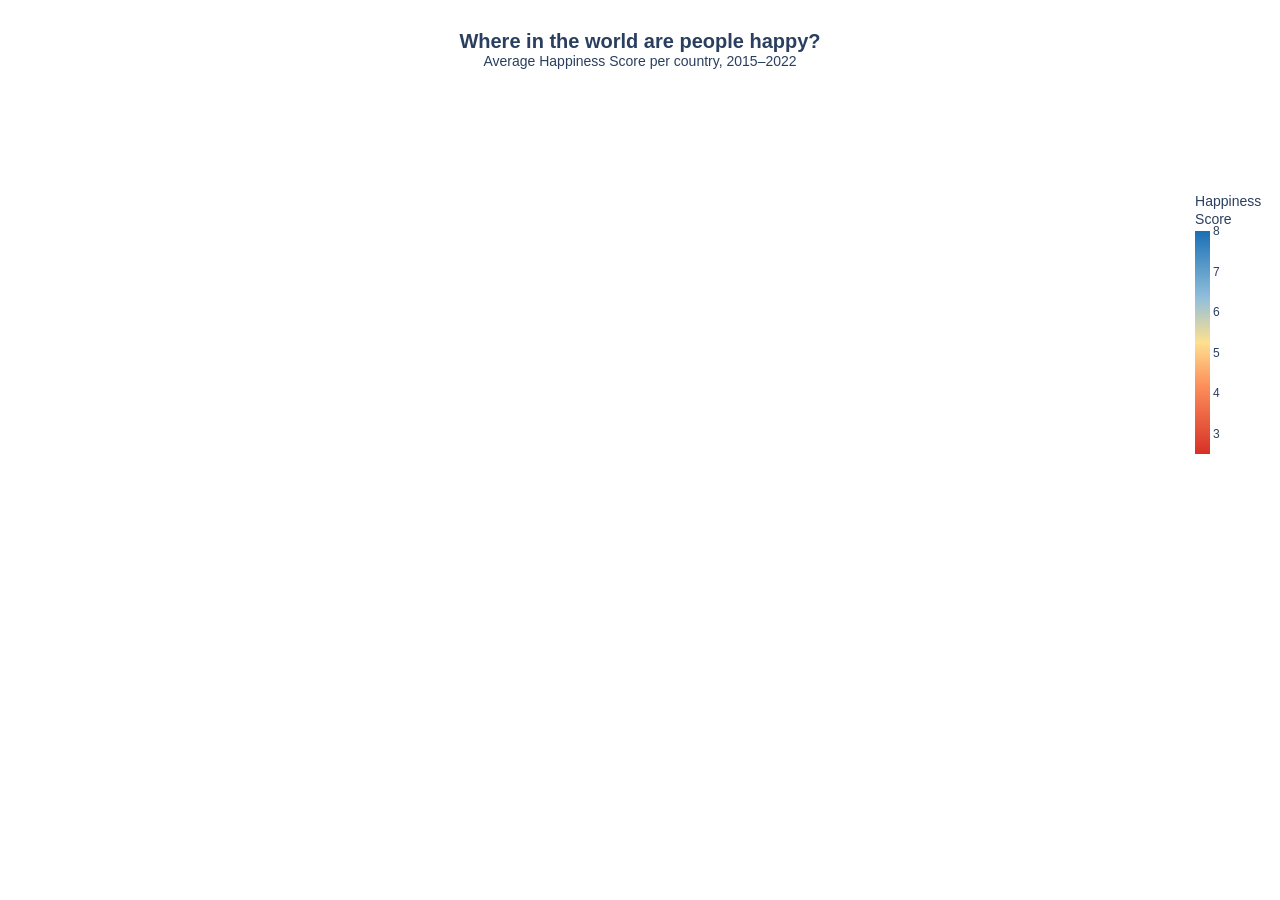
==== plot1_choropleth.html @ 1cb00489 "med visualiseringer" ====
<html>
<head><meta charset="utf-8" /></head>
<body>
    <div>                        <script type="text/javascript">window.PlotlyConfig = {MathJaxConfig: 'local'};</script>
        <script charset="utf-8" src="https://cdn.plot.ly/plotly-2.35.2.min.js"></script>                <div id="08e5d1e8-a373-4dc6-8d09-0963741bd875" class="plotly-graph-div" style="height:550px; width:100%;"></div>            <script type="text/javascript">                                    window.PLOTLYENV=window.PLOTLYENV || {};                                    if (document.getElementById("08e5d1e8-a373-4dc6-8d09-0963741bd875")) {                    Plotly.newPlot(                        "08e5d1e8-a373-4dc6-8d09-0963741bd875",                        [{"coloraxis":"coloraxis","customdata":[["AFG",3.13,2.21,0.37,"South Asia"],["ALB",4.85,3.13,0.72,"Central and Eastern Europe"],["DZA",5.42,3.16,0.99,"Middle East and North Africa"],["AGO",3.87,0.8,0.94,"Sub-Saharan Africa"],["ARG",6.27,3.36,1.19,"Latin America and Caribbean"],["ARM",4.67,3.03,0.85,"Central and Eastern Europe"],["AUS",7.24,3.8,1.27,"Australia and New Zealand"],["AUT",7.18,3.82,1.23,"Western Europe"],["AZE",5.21,3.26,0.99,"Central and Eastern Europe"],["BHR",6.26,3.77,1.12,"Middle East and North Africa"],["BGD",4.74,2.55,0.65,"South Asia"],["BLR",5.61,3.33,1.21,"Central and Eastern Europe"],["BEL",6.89,3.79,1.21,"Western Europe"],["BEN",4.3,2.32,0.34,"Sub-Saharan Africa"],["BOL",5.77,2.87,1.0,"Latin America and Caribbean"],["BIH",5.38,3.14,0.96,"Central and Eastern Europe"],["BWA",3.7,3.28,0.99,"Sub-Saharan Africa"],["BRA",6.54,3.22,1.18,"Latin America and Caribbean"],["BGR",4.85,3.37,1.19,"Central and Eastern Europe"],["BFA",4.33,2.19,0.83,"Sub-Saharan Africa"],["BDI",3.28,1.92,0.48,"Sub-Saharan Africa"],["KHM",4.42,2.55,0.83,"Southeast Asia"],["CMR",4.84,2.48,0.79,"Sub-Saharan Africa"],["CAN",7.26,3.79,1.25,"North America"],["CAF",3.2,1.35,0.06,"Sub-Saharan Africa"],["TCD",4.13,2.18,0.72,"Sub-Saharan Africa"],["CHL",6.44,3.45,1.11,"Latin America and Caribbean"],["CHN",5.27,3.24,0.97,"East Asia"],["COL",6.21,3.18,1.15,"Latin America and Caribbean"],["COM",4.18,2.93,0.65,"Sub-Saharan Africa"],["COD",4.34,1.17,1.0,"Sub-Saharan Africa"],["COG",4.69,2.65,0.66,"Sub-Saharan Africa"],["CRI",7.05,3.29,1.18,"Latin America and Caribbean"],["CIV",4.64,2.58,0.71,"Sub-Saharan Africa"],["HRV",5.6,3.47,0.97,"Central and Eastern Europe"],["CZE",6.76,3.64,1.22,"Central and Eastern Europe"],["DNK",7.58,3.83,1.3,"Western Europe"],["DOM",5.37,3.25,1.14,"Latin America and Caribbean"],["ECU",5.9,3.07,1.04,"Latin America and Caribbean"],["EGY",4.32,3.09,0.82,"Middle East and North Africa"],["SLV",6.14,2.92,0.98,"Latin America and Caribbean"],["EST",5.84,3.6,1.24,"Central and Eastern Europe"],["SWZ",4.42,4.2,0.91,"Sub-Saharan Africa"],["ETH",4.35,2.18,0.77,"Sub-Saharan Africa"],["FIN",7.65,3.76,1.29,"Western Europe"],["FRA",6.58,3.73,1.21,"Western Europe"],["GAB",4.58,3.28,0.93,"Sub-Saharan Africa"],["GMB",4.87,4.03,0.74,"Sub-Saharan Africa"],["GEO",4.53,3.07,0.54,"Central and Eastern Europe"],["DEU",6.99,3.81,1.21,"Western Europe"],["GHA",4.72,2.64,0.73,"Sub-Saharan Africa"],["GRC",5.37,3.52,0.99,"Western Europe"],["GTM",6.35,2.91,1.02,"Latin America and Caribbean"],["GIN",4.26,2.23,0.63,"Sub-Saharan Africa"],["HTI",3.81,2.36,0.6,"Latin America and Caribbean"],["HND",5.51,2.68,0.98,"Latin America and Caribbean"],["HKG",5.46,3.9,1.05,"East Asia"],["HUN",5.59,3.55,1.17,"Central and Eastern Europe"],["ISL",7.52,3.81,1.34,"Western Europe"],["IND",4.08,2.8,0.56,"South Asia"],["IDN",5.27,3.09,1.02,"Southeast Asia"],["IRN",4.72,3.28,0.68,"Middle East and North Africa"],["IRQ",4.65,3.18,0.81,"Middle East and North Africa"],["IRL",7.01,3.99,1.28,"Western Europe"],["ISR",7.17,3.67,1.21,"Middle East and North Africa"],["ITA",6.18,3.69,1.19,"Western Europe"],["JAM",5.79,2.97,1.16,"Latin America and Caribbean"],["JPN",5.93,3.71,1.19,"East Asia"],["JOR",4.88,3.01,0.99,"Middle East and North Africa"],["KAZ",5.95,3.49,1.2,"Central and Eastern Europe"],["KEN",4.5,2.48,0.86,"Sub-Saharan Africa"],["XKX",5.9,3.03,0.96,"Central and Eastern Europe"],["KWT",6.13,3.95,1.07,"Middle East and North Africa"],["KGZ",5.37,2.56,1.16,"Central and Eastern Europe"],["LAO",4.89,3.11,0.78,"Southeast Asia"],["LVA",5.82,3.52,1.18,"Central and Eastern Europe"],["LBN",4.76,3.19,0.89,"Middle East and North Africa"],["LSO",3.86,2.65,1.0,"Sub-Saharan Africa"],["LBR",4.19,1.93,0.76,"Sub-Saharan Africa"],["LTU",6.07,3.6,1.24,"Central and Eastern Europe"],["LUX",7.08,4.19,1.21,"Western Europe"],["MDG",3.93,2.08,0.73,"Sub-Saharan Africa"],["MWI",3.79,1.92,0.44,"Sub-Saharan Africa"],["MYS",5.75,3.53,1.03,"Southeast Asia"],["MLI",4.38,2.25,0.93,"Sub-Saharan Africa"],["MLT",6.56,3.68,1.25,"Western Europe"],["MRT",4.32,2.59,0.98,"Sub-Saharan Africa"],["MUS",5.84,3.39,1.08,"Sub-Saharan Africa"],["MEX",6.57,3.33,1.0,"Latin America and Caribbean"],["MDA",5.75,2.88,1.05,"Central and Eastern Europe"],["MNG",5.26,3.11,1.25,"East Asia"],["MNE",5.39,3.31,1.03,"Central and Eastern Europe"],["MAR",5.12,2.89,0.6,"Middle East and North Africa"],["MOZ",4.7,2.22,0.84,"Sub-Saharan Africa"],["MMR",4.38,2.58,0.91,"Southeast Asia"],["NAM",4.55,3.33,0.99,"Sub-Saharan Africa"],["NPL",4.98,2.4,0.94,"South Asia"],["NLD",7.42,3.84,1.23,"Western Europe"],["NZL",7.29,3.7,1.29,"Australia and New Zealand"],["NIC",6.05,2.7,1.09,"Latin America and Caribbean"],["NER",4.44,1.89,0.73,"Sub-Saharan Africa"],["NGA",4.96,2.72,0.91,"Sub-Saharan Africa"],["MKD",5.15,3.21,1.0,"Central and Eastern Europe"],["NOR",7.49,3.97,1.29,"Western Europe"],["OMN",6.85,1.36,1.08,"Middle East and North Africa"],["PAK",5.23,2.67,0.6,"South Asia"],["PAN",6.44,3.48,1.17,"Latin America and Caribbean"],["PRY",5.66,3.07,1.23,"Latin America and Caribbean"],["PER",5.73,3.14,1.01,"Latin America and Caribbean"],["PHL",5.59,2.91,1.05,"Southeast Asia"],["POL",6.05,3.56,1.2,"Central and Eastern Europe"],["PRT",5.55,3.58,1.14,"Western Europe"],["PRI",7.04,1.36,1.08,"Latin America and Caribbean"],["QAT",6.42,1.74,1.17,"Middle East and North Africa"],["ROU",5.9,3.48,0.98,"Central and Eastern Europe"],["RUS",5.68,3.5,1.2,"Central and Eastern Europe"],["RWA",3.4,2.21,0.65,"Sub-Saharan Africa"],["SAU",6.41,3.83,1.1,"Middle East and North Africa"],["SEN",4.64,2.42,0.89,"Sub-Saharan Africa"],["SRB",5.59,3.25,1.08,"Central and Eastern Europe"],["SLE",4.27,2.12,0.74,"Sub-Saharan Africa"],["SGP",6.49,4.12,1.14,"Southeast Asia"],["SVK",6.19,3.59,1.25,"Central and Eastern Europe"],["SVN",6.11,3.63,1.24,"Central and Eastern Europe"],["SOM",5.06,0.08,0.7,"Sub-Saharan Africa"],["ZAF",4.79,3.14,1.14,"Sub-Saharan Africa"],["SSD",3.27,1.77,0.5,"Sub-Saharan Africa"],["ESP",6.39,3.67,1.26,"Western Europe"],["LKA",4.37,3.12,1.04,"South Asia"],["SWE",7.34,3.82,1.24,"Western Europe"],["CHE",7.52,3.94,1.27,"Western Europe"],["SYR",3.29,0.7,0.36,"Middle East and North Africa"],["TZA",3.52,2.36,0.84,"Sub-Saharan Africa"],["THA",6.16,3.29,1.18,"Southeast Asia"],["TGO",3.77,2.1,0.38,"Sub-Saharan Africa"],["TTO",6.18,2.77,1.24,"Latin America and Caribbean"],["TUN",4.64,3.08,0.72,"Middle East and North Africa"],["TUR",5.24,3.48,1.05,"Middle East and North Africa"],["TKM",5.45,3.26,1.26,"Central and Eastern Europe"],["UGA",4.22,2.19,0.97,"Sub-Saharan Africa"],["UKR",4.51,3.0,1.16,"Central and Eastern Europe"],["ARE",6.71,4.05,1.0,"Middle East and North Africa"],["GBR",6.97,3.73,1.23,"Western Europe"],["USA",6.98,3.9,1.21,"North America"],["URY",6.44,3.4,1.2,"Latin America and Caribbean"],["UZB",6.09,2.8,1.26,"Central and Eastern Europe"],["VEN",5.32,2.91,1.17,"Latin America and Caribbean"],["VNM",5.25,2.83,1.04,"Southeast Asia"],["PSE",4.65,2.66,0.98,"Middle East and North Africa"],["YEM",3.69,2.31,0.88,"Middle East and North Africa"],["ZMB",4.31,2.52,0.83,"Sub-Saharan Africa"],["ZWE",3.68,2.31,0.91,"Sub-Saharan Africa"]],"geo":"geo","hovertemplate":"\u003cb\u003e%{hovertext}\u003c\u002fb\u003e\u003cbr\u003e\u003cbr\u003eHappiness Score=%{z}\u003cbr\u003eGDP per Capita=%{customdata[2]}\u003cbr\u003eSocial Support=%{customdata[3]}\u003cbr\u003eRegion=%{customdata[4]}\u003cextra\u003e\u003c\u002fextra\u003e","hovertext":["Afghanistan","Albania","Algeria","Angola","Argentina","Armenia","Australia","Austria","Azerbaijan","Bahrain","Bangladesh","Belarus","Belgium","Benin","Bolivia","Bosnia and Herzegovina","Botswana","Brazil","Bulgaria","Burkina Faso","Burundi","Cambodia","Cameroon","Canada","Central African Republic","Chad","Chile","China","Colombia","Comoros","Congo, Dem. Rep.","Congo, Rep.","Costa Rica","Cote d'Ivoire","Croatia","Czechia","Denmark","Dominican Republic","Ecuador","Egypt, Arab Rep.","El Salvador","Estonia","Eswatini","Ethiopia","Finland","France","Gabon","Gambia, The","Georgia","Germany","Ghana","Greece","Guatemala","Guinea","Haiti","Honduras","Hong Kong SAR, China","Hungary","Iceland","India","Indonesia","Iran, Islamic Rep.","Iraq","Ireland","Israel","Italy","Jamaica","Japan","Jordan","Kazakhstan","Kenya","Kosovo","Kuwait","Kyrgyz Republic","Lao PDR","Latvia","Lebanon","Lesotho","Liberia","Lithuania","Luxembourg","Madagascar","Malawi","Malaysia","Mali","Malta","Mauritania","Mauritius","Mexico","Moldova","Mongolia","Montenegro","Morocco","Mozambique","Myanmar","Namibia","Nepal","Netherlands","New Zealand","Nicaragua","Niger","Nigeria","North Macedonia","Norway","Oman","Pakistan","Panama","Paraguay","Peru","Philippines","Poland","Portugal","Puerto Rico (US)","Qatar","Romania","Russian Federation","Rwanda","Saudi Arabia","Senegal","Serbia","Sierra Leone","Singapore","Slovak Republic","Slovenia","Somalia, Fed. Rep.","South Africa","South Sudan","Spain","Sri Lanka","Sweden","Switzerland","Syrian Arab Republic","Tanzania","Thailand","Togo","Trinidad and Tobago","Tunisia","Turkiye","Turkmenistan","Uganda","Ukraine","United Arab Emirates","United Kingdom","United States","Uruguay","Uzbekistan","Venezuela, RB","Viet Nam","West Bank and Gaza","Yemen, Rep.","Zambia","Zimbabwe"],"locations":["AFG","ALB","DZA","AGO","ARG","ARM","AUS","AUT","AZE","BHR","BGD","BLR","BEL","BEN","BOL","BIH","BWA","BRA","BGR","BFA","BDI","KHM","CMR","CAN","CAF","TCD","CHL","CHN","COL","COM","COD","COG","CRI","CIV","HRV","CZE","DNK","DOM","ECU","EGY","SLV","EST","SWZ","ETH","FIN","FRA","GAB","GMB","GEO","DEU","GHA","GRC","GTM","GIN","HTI","HND","HKG","HUN","ISL","IND","IDN","IRN","IRQ","IRL","ISR","ITA","JAM","JPN","JOR","KAZ","KEN","XKX","KWT","KGZ","LAO","LVA","LBN","LSO","LBR","LTU","LUX","MDG","MWI","MYS","MLI","MLT","MRT","MUS","MEX","MDA","MNG","MNE","MAR","MOZ","MMR","NAM","NPL","NLD","NZL","NIC","NER","NGA","MKD","NOR","OMN","PAK","PAN","PRY","PER","PHL","POL","PRT","PRI","QAT","ROU","RUS","RWA","SAU","SEN","SRB","SLE","SGP","SVK","SVN","SOM","ZAF","SSD","ESP","LKA","SWE","CHE","SYR","TZA","THA","TGO","TTO","TUN","TUR","TKM","UGA","UKR","ARE","GBR","USA","URY","UZB","VEN","VNM","PSE","YEM","ZMB","ZWE"],"name":"","z":[3.13,4.85,5.42,3.87,6.27,4.67,7.24,7.18,5.21,6.26,4.74,5.61,6.89,4.3,5.77,5.38,3.7,6.54,4.85,4.33,3.28,4.42,4.84,7.26,3.2,4.13,6.44,5.27,6.21,4.18,4.34,4.69,7.05,4.64,5.6,6.76,7.58,5.37,5.9,4.32,6.14,5.84,4.42,4.35,7.65,6.58,4.58,4.87,4.53,6.99,4.72,5.37,6.35,4.26,3.81,5.51,5.46,5.59,7.52,4.08,5.27,4.72,4.65,7.01,7.17,6.18,5.79,5.93,4.88,5.95,4.5,5.9,6.13,5.37,4.89,5.82,4.76,3.86,4.19,6.07,7.08,3.93,3.79,5.75,4.38,6.56,4.32,5.84,6.57,5.75,5.26,5.39,5.12,4.7,4.38,4.55,4.98,7.42,7.29,6.05,4.44,4.96,5.15,7.49,6.85,5.23,6.44,5.66,5.73,5.59,6.05,5.55,7.04,6.42,5.9,5.68,3.4,6.41,4.64,5.59,4.27,6.49,6.19,6.11,5.06,4.79,3.27,6.39,4.37,7.34,7.52,3.29,3.52,6.16,3.77,6.18,4.64,5.24,5.45,4.22,4.51,6.71,6.97,6.98,6.44,6.09,5.32,5.25,4.65,3.69,4.31,3.68],"type":"choropleth"}],                        {"template":{"data":{"histogram2dcontour":[{"type":"histogram2dcontour","colorbar":{"outlinewidth":0,"ticks":""},"colorscale":[[0.0,"#0d0887"],[0.1111111111111111,"#46039f"],[0.2222222222222222,"#7201a8"],[0.3333333333333333,"#9c179e"],[0.4444444444444444,"#bd3786"],[0.5555555555555556,"#d8576b"],[0.6666666666666666,"#ed7953"],[0.7777777777777778,"#fb9f3a"],[0.8888888888888888,"#fdca26"],[1.0,"#f0f921"]]}],"choropleth":[{"type":"choropleth","colorbar":{"outlinewidth":0,"ticks":""}}],"histogram2d":[{"type":"histogram2d","colorbar":{"outlinewidth":0,"ticks":""},"colorscale":[[0.0,"#0d0887"],[0.1111111111111111,"#46039f"],[0.2222222222222222,"#7201a8"],[0.3333333333333333,"#9c179e"],[0.4444444444444444,"#bd3786"],[0.5555555555555556,"#d8576b"],[0.6666666666666666,"#ed7953"],[0.7777777777777778,"#fb9f3a"],[0.8888888888888888,"#fdca26"],[1.0,"#f0f921"]]}],"heatmap":[{"type":"heatmap","colorbar":{"outlinewidth":0,"ticks":""},"colorscale":[[0.0,"#0d0887"],[0.1111111111111111,"#46039f"],[0.2222222222222222,"#7201a8"],[0.3333333333333333,"#9c179e"],[0.4444444444444444,"#bd3786"],[0.5555555555555556,"#d8576b"],[0.6666666666666666,"#ed7953"],[0.7777777777777778,"#fb9f3a"],[0.8888888888888888,"#fdca26"],[1.0,"#f0f921"]]}],"heatmapgl":[{"type":"heatmapgl","colorbar":{"outlinewidth":0,"ticks":""},"colorscale":[[0.0,"#0d0887"],[0.1111111111111111,"#46039f"],[0.2222222222222222,"#7201a8"],[0.3333333333333333,"#9c179e"],[0.4444444444444444,"#bd3786"],[0.5555555555555556,"#d8576b"],[0.6666666666666666,"#ed7953"],[0.7777777777777778,"#fb9f3a"],[0.8888888888888888,"#fdca26"],[1.0,"#f0f921"]]}],"contourcarpet":[{"type":"contourcarpet","colorbar":{"outlinewidth":0,"ticks":""}}],"contour":[{"type":"contour","colorbar":{"outlinewidth":0,"ticks":""},"colorscale":[[0.0,"#0d0887"],[0.1111111111111111,"#46039f"],[0.2222222222222222,"#7201a8"],[0.3333333333333333,"#9c179e"],[0.4444444444444444,"#bd3786"],[0.5555555555555556,"#d8576b"],[0.6666666666666666,"#ed7953"],[0.7777777777777778,"#fb9f3a"],[0.8888888888888888,"#fdca26"],[1.0,"#f0f921"]]}],"surface":[{"type":"surface","colorbar":{"outlinewidth":0,"ticks":""},"colorscale":[[0.0,"#0d0887"],[0.1111111111111111,"#46039f"],[0.2222222222222222,"#7201a8"],[0.3333333333333333,"#9c179e"],[0.4444444444444444,"#bd3786"],[0.5555555555555556,"#d8576b"],[0.6666666666666666,"#ed7953"],[0.7777777777777778,"#fb9f3a"],[0.8888888888888888,"#fdca26"],[1.0,"#f0f921"]]}],"mesh3d":[{"type":"mesh3d","colorbar":{"outlinewidth":0,"ticks":""}}],"scatter":[{"fillpattern":{"fillmode":"overlay","size":10,"solidity":0.2},"type":"scatter"}],"parcoords":[{"type":"parcoords","line":{"colorbar":{"outlinewidth":0,"ticks":""}}}],"scatterpolargl":[{"type":"scatterpolargl","marker":{"colorbar":{"outlinewidth":0,"ticks":""}}}],"bar":[{"error_x":{"color":"#2a3f5f"},"error_y":{"color":"#2a3f5f"},"marker":{"line":{"color":"#E5ECF6","width":0.5},"pattern":{"fillmode":"overlay","size":10,"solidity":0.2}},"type":"bar"}],"scattergeo":[{"type":"scattergeo","marker":{"colorbar":{"outlinewidth":0,"ticks":""}}}],"scatterpolar":[{"type":"scatterpolar","marker":{"colorbar":{"outlinewidth":0,"ticks":""}}}],"histogram":[{"marker":{"pattern":{"fillmode":"overlay","size":10,"solidity":0.2}},"type":"histogram"}],"scattergl":[{"type":"scattergl","marker":{"colorbar":{"outlinewidth":0,"ticks":""}}}],"scatter3d":[{"type":"scatter3d","line":{"colorbar":{"outlinewidth":0,"ticks":""}},"marker":{"colorbar":{"outlinewidth":0,"ticks":""}}}],"scattermapbox":[{"type":"scattermapbox","marker":{"colorbar":{"outlinewidth":0,"ticks":""}}}],"scatterternary":[{"type":"scatterternary","marker":{"colorbar":{"outlinewidth":0,"ticks":""}}}],"scattercarpet":[{"type":"scattercarpet","marker":{"colorbar":{"outlinewidth":0,"ticks":""}}}],"carpet":[{"aaxis":{"endlinecolor":"#2a3f5f","gridcolor":"white","linecolor":"white","minorgridcolor":"white","startlinecolor":"#2a3f5f"},"baxis":{"endlinecolor":"#2a3f5f","gridcolor":"white","linecolor":"white","minorgridcolor":"white","startlinecolor":"#2a3f5f"},"type":"carpet"}],"table":[{"cells":{"fill":{"color":"#EBF0F8"},"line":{"color":"white"}},"header":{"fill":{"color":"#C8D4E3"},"line":{"color":"white"}},"type":"table"}],"barpolar":[{"marker":{"line":{"color":"#E5ECF6","width":0.5},"pattern":{"fillmode":"overlay","size":10,"solidity":0.2}},"type":"barpolar"}],"pie":[{"automargin":true,"type":"pie"}]},"layout":{"autotypenumbers":"strict","colorway":["#636efa","#EF553B","#00cc96","#ab63fa","#FFA15A","#19d3f3","#FF6692","#B6E880","#FF97FF","#FECB52"],"font":{"color":"#2a3f5f"},"hovermode":"closest","hoverlabel":{"align":"left"},"paper_bgcolor":"white","plot_bgcolor":"#E5ECF6","polar":{"bgcolor":"#E5ECF6","angularaxis":{"gridcolor":"white","linecolor":"white","ticks":""},"radialaxis":{"gridcolor":"white","linecolor":"white","ticks":""}},"ternary":{"bgcolor":"#E5ECF6","aaxis":{"gridcolor":"white","linecolor":"white","ticks":""},"baxis":{"gridcolor":"white","linecolor":"white","ticks":""},"caxis":{"gridcolor":"white","linecolor":"white","ticks":""}},"coloraxis":{"colorbar":{"outlinewidth":0,"ticks":""}},"colorscale":{"sequential":[[0.0,"#0d0887"],[0.1111111111111111,"#46039f"],[0.2222222222222222,"#7201a8"],[0.3333333333333333,"#9c179e"],[0.4444444444444444,"#bd3786"],[0.5555555555555556,"#d8576b"],[0.6666666666666666,"#ed7953"],[0.7777777777777778,"#fb9f3a"],[0.8888888888888888,"#fdca26"],[1.0,"#f0f921"]],"sequentialminus":[[0.0,"#0d0887"],[0.1111111111111111,"#46039f"],[0.2222222222222222,"#7201a8"],[0.3333333333333333,"#9c179e"],[0.4444444444444444,"#bd3786"],[0.5555555555555556,"#d8576b"],[0.6666666666666666,"#ed7953"],[0.7777777777777778,"#fb9f3a"],[0.8888888888888888,"#fdca26"],[1.0,"#f0f921"]],"diverging":[[0,"#8e0152"],[0.1,"#c51b7d"],[0.2,"#de77ae"],[0.3,"#f1b6da"],[0.4,"#fde0ef"],[0.5,"#f7f7f7"],[0.6,"#e6f5d0"],[0.7,"#b8e186"],[0.8,"#7fbc41"],[0.9,"#4d9221"],[1,"#276419"]]},"xaxis":{"gridcolor":"white","linecolor":"white","ticks":"","title":{"standoff":15},"zerolinecolor":"white","automargin":true,"zerolinewidth":2},"yaxis":{"gridcolor":"white","linecolor":"white","ticks":"","title":{"standoff":15},"zerolinecolor":"white","automargin":true,"zerolinewidth":2},"scene":{"xaxis":{"backgroundcolor":"#E5ECF6","gridcolor":"white","linecolor":"white","showbackground":true,"ticks":"","zerolinecolor":"white","gridwidth":2},"yaxis":{"backgroundcolor":"#E5ECF6","gridcolor":"white","linecolor":"white","showbackground":true,"ticks":"","zerolinecolor":"white","gridwidth":2},"zaxis":{"backgroundcolor":"#E5ECF6","gridcolor":"white","linecolor":"white","showbackground":true,"ticks":"","zerolinecolor":"white","gridwidth":2}},"shapedefaults":{"line":{"color":"#2a3f5f"}},"annotationdefaults":{"arrowcolor":"#2a3f5f","arrowhead":0,"arrowwidth":1},"geo":{"bgcolor":"white","landcolor":"#E5ECF6","subunitcolor":"white","showland":true,"showlakes":true,"lakecolor":"white"},"title":{"x":0.05},"mapbox":{"style":"light"}}},"geo":{"domain":{"x":[0.0,1.0],"y":[0.0,1.0]},"center":{},"projection":{"type":"natural earth"},"showframe":false,"showcoastlines":true,"coastlinecolor":"white","showland":true,"landcolor":"#f0f0f0","showocean":true,"oceancolor":"#e8f4f8"},"coloraxis":{"colorbar":{"title":{"text":"Happiness\u003cbr\u003eScore"},"tickvals":[3,4,5,6,7,8],"thickness":15,"len":0.6},"colorscale":[[0.0,"#d73027"],[0.3,"#fc8d59"],[0.5,"#fee090"],[0.7,"#91bfdb"],[1.0,"#1a6fb5"]],"cmin":2.5,"cmax":8.0},"legend":{"tracegroupgap":0},"margin":{"t":80,"l":0,"r":0,"b":0},"title":{"font":{"size":20},"text":"\u003cb\u003eWhere in the world are people happy?\u003c\u002fb\u003e\u003cbr\u003e\u003csup\u003eAverage Happiness Score per country, 2015\u20132022\u003c\u002fsup\u003e","x":0.5,"xanchor":"center"},"height":550,"paper_bgcolor":"white"},                        {"responsive": true}                    )                };                            </script>        </div>
</body>
</html>
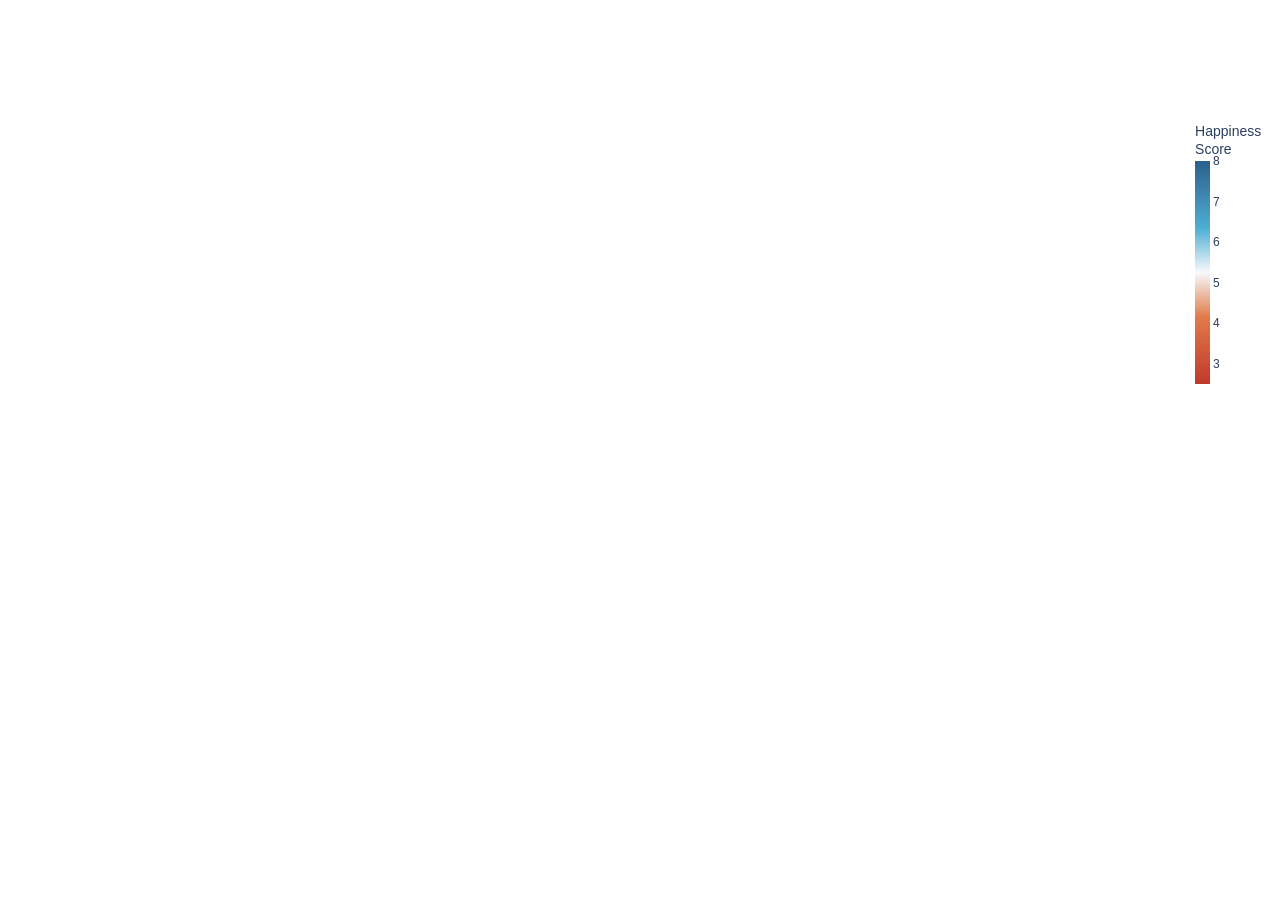
==== commit cb38b012: "New plots" ====
--- a/plot1_choropleth.html
+++ b/plot1_choropleth.html
@@ -2,6 +2,6 @@
 <head><meta charset="utf-8" /></head>
 <body>
     <div>                        <script type="text/javascript">window.PlotlyConfig = {MathJaxConfig: 'local'};</script>
-        <script charset="utf-8" src="https://cdn.plot.ly/plotly-2.35.2.min.js"></script>                <div id="08e5d1e8-a373-4dc6-8d09-0963741bd875" class="plotly-graph-div" style="height:550px; width:100%;"></div>            <script type="text/javascript">                                    window.PLOTLYENV=window.PLOTLYENV || {};                                    if (document.getElementById("08e5d1e8-a373-4dc6-8d09-0963741bd875")) {                    Plotly.newPlot(                        "08e5d1e8-a373-4dc6-8d09-0963741bd875",                        [{"coloraxis":"coloraxis","customdata":[["AFG",3.13,2.21,0.37,"South Asia"],["ALB",4.85,3.13,0.72,"Central and Eastern Europe"],["DZA",5.42,3.16,0.99,"Middle East and North Africa"],["AGO",3.87,0.8,0.94,"Sub-Saharan Africa"],["ARG",6.27,3.36,1.19,"Latin America and Caribbean"],["ARM",4.67,3.03,0.85,"Central and Eastern Europe"],["AUS",7.24,3.8,1.27,"Australia and New Zealand"],["AUT",7.18,3.82,1.23,"Western Europe"],["AZE",5.21,3.26,0.99,"Central and Eastern Europe"],["BHR",6.26,3.77,1.12,"Middle East and North Africa"],["BGD",4.74,2.55,0.65,"South Asia"],["BLR",5.61,3.33,1.21,"Central and Eastern Europe"],["BEL",6.89,3.79,1.21,"Western Europe"],["BEN",4.3,2.32,0.34,"Sub-Saharan Africa"],["BOL",5.77,2.87,1.0,"Latin America and Caribbean"],["BIH",5.38,3.14,0.96,"Central and Eastern Europe"],["BWA",3.7,3.28,0.99,"Sub-Saharan Africa"],["BRA",6.54,3.22,1.18,"Latin America and Caribbean"],["BGR",4.85,3.37,1.19,"Central and Eastern Europe"],["BFA",4.33,2.19,0.83,"Sub-Saharan Africa"],["BDI",3.28,1.92,0.48,"Sub-Saharan Africa"],["KHM",4.42,2.55,0.83,"Southeast Asia"],["CMR",4.84,2.48,0.79,"Sub-Saharan Africa"],["CAN",7.26,3.79,1.25,"North America"],["CAF",3.2,1.35,0.06,"Sub-Saharan Africa"],["TCD",4.13,2.18,0.72,"Sub-Saharan Africa"],["CHL",6.44,3.45,1.11,"Latin America and Caribbean"],["CHN",5.27,3.24,0.97,"East Asia"],["COL",6.21,3.18,1.15,"Latin America and Caribbean"],["COM",4.18,2.93,0.65,"Sub-Saharan Africa"],["COD",4.34,1.17,1.0,"Sub-Saharan Africa"],["COG",4.69,2.65,0.66,"Sub-Saharan Africa"],["CRI",7.05,3.29,1.18,"Latin America and Caribbean"],["CIV",4.64,2.58,0.71,"Sub-Saharan Africa"],["HRV",5.6,3.47,0.97,"Central and Eastern Europe"],["CZE",6.76,3.64,1.22,"Central and Eastern Europe"],["DNK",7.58,3.83,1.3,"Western Europe"],["DOM",5.37,3.25,1.14,"Latin America and Caribbean"],["ECU",5.9,3.07,1.04,"Latin America and Caribbean"],["EGY",4.32,3.09,0.82,"Middle East and North Africa"],["SLV",6.14,2.92,0.98,"Latin America and Caribbean"],["EST",5.84,3.6,1.24,"Central and Eastern Europe"],["SWZ",4.42,4.2,0.91,"Sub-Saharan Africa"],["ETH",4.35,2.18,0.77,"Sub-Saharan Africa"],["FIN",7.65,3.76,1.29,"Western Europe"],["FRA",6.58,3.73,1.21,"Western Europe"],["GAB",4.58,3.28,0.93,"Sub-Saharan Africa"],["GMB",4.87,4.03,0.74,"Sub-Saharan Africa"],["GEO",4.53,3.07,0.54,"Central and Eastern Europe"],["DEU",6.99,3.81,1.21,"Western Europe"],["GHA",4.72,2.64,0.73,"Sub-Saharan Africa"],["GRC",5.37,3.52,0.99,"Western Europe"],["GTM",6.35,2.91,1.02,"Latin America and Caribbean"],["GIN",4.26,2.23,0.63,"Sub-Saharan Africa"],["HTI",3.81,2.36,0.6,"Latin America and Caribbean"],["HND",5.51,2.68,0.98,"Latin America and Caribbean"],["HKG",5.46,3.9,1.05,"East Asia"],["HUN",5.59,3.55,1.17,"Central and Eastern Europe"],["ISL",7.52,3.81,1.34,"Western Europe"],["IND",4.08,2.8,0.56,"South Asia"],["IDN",5.27,3.09,1.02,"Southeast Asia"],["IRN",4.72,3.28,0.68,"Middle East and North Africa"],["IRQ",4.65,3.18,0.81,"Middle East and North Africa"],["IRL",7.01,3.99,1.28,"Western Europe"],["ISR",7.17,3.67,1.21,"Middle East and North Africa"],["ITA",6.18,3.69,1.19,"Western Europe"],["JAM",5.79,2.97,1.16,"Latin America and Caribbean"],["JPN",5.93,3.71,1.19,"East Asia"],["JOR",4.88,3.01,0.99,"Middle East and North Africa"],["KAZ",5.95,3.49,1.2,"Central and Eastern Europe"],["KEN",4.5,2.48,0.86,"Sub-Saharan Africa"],["XKX",5.9,3.03,0.96,"Central and Eastern Europe"],["KWT",6.13,3.95,1.07,"Middle East and North Africa"],["KGZ",5.37,2.56,1.16,"Central and Eastern Europe"],["LAO",4.89,3.11,0.78,"Southeast Asia"],["LVA",5.82,3.52,1.18,"Central and Eastern Europe"],["LBN",4.76,3.19,0.89,"Middle East and North Africa"],["LSO",3.86,2.65,1.0,"Sub-Saharan Africa"],["LBR",4.19,1.93,0.76,"Sub-Saharan Africa"],["LTU",6.07,3.6,1.24,"Central and Eastern Europe"],["LUX",7.08,4.19,1.21,"Western Europe"],["MDG",3.93,2.08,0.73,"Sub-Saharan Africa"],["MWI",3.79,1.92,0.44,"Sub-Saharan Africa"],["MYS",5.75,3.53,1.03,"Southeast Asia"],["MLI",4.38,2.25,0.93,"Sub-Saharan Africa"],["MLT",6.56,3.68,1.25,"Western Europe"],["MRT",4.32,2.59,0.98,"Sub-Saharan Africa"],["MUS",5.84,3.39,1.08,"Sub-Saharan Africa"],["MEX",6.57,3.33,1.0,"Latin America and Caribbean"],["MDA",5.75,2.88,1.05,"Central and Eastern Europe"],["MNG",5.26,3.11,1.25,"East Asia"],["MNE",5.39,3.31,1.03,"Central and Eastern Europe"],["MAR",5.12,2.89,0.6,"Middle East and North Africa"],["MOZ",4.7,2.22,0.84,"Sub-Saharan Africa"],["MMR",4.38,2.58,0.91,"Southeast Asia"],["NAM",4.55,3.33,0.99,"Sub-Saharan Africa"],["NPL",4.98,2.4,0.94,"South Asia"],["NLD",7.42,3.84,1.23,"Western Europe"],["NZL",7.29,3.7,1.29,"Australia and New Zealand"],["NIC",6.05,2.7,1.09,"Latin America and Caribbean"],["NER",4.44,1.89,0.73,"Sub-Saharan Africa"],["NGA",4.96,2.72,0.91,"Sub-Saharan Africa"],["MKD",5.15,3.21,1.0,"Central and Eastern Europe"],["NOR",7.49,3.97,1.29,"Western Europe"],["OMN",6.85,1.36,1.08,"Middle East and North Africa"],["PAK",5.23,2.67,0.6,"South Asia"],["PAN",6.44,3.48,1.17,"Latin America and Caribbean"],["PRY",5.66,3.07,1.23,"Latin America and Caribbean"],["PER",5.73,3.14,1.01,"Latin America and Caribbean"],["PHL",5.59,2.91,1.05,"Southeast Asia"],["POL",6.05,3.56,1.2,"Central and Eastern Europe"],["PRT",5.55,3.58,1.14,"Western Europe"],["PRI",7.04,1.36,1.08,"Latin America and Caribbean"],["QAT",6.42,1.74,1.17,"Middle East and North Africa"],["ROU",5.9,3.48,0.98,"Central and Eastern Europe"],["RUS",5.68,3.5,1.2,"Central and Eastern Europe"],["RWA",3.4,2.21,0.65,"Sub-Saharan Africa"],["SAU",6.41,3.83,1.1,"Middle East and North Africa"],["SEN",4.64,2.42,0.89,"Sub-Saharan Africa"],["SRB",5.59,3.25,1.08,"Central and Eastern Europe"],["SLE",4.27,2.12,0.74,"Sub-Saharan Africa"],["SGP",6.49,4.12,1.14,"Southeast Asia"],["SVK",6.19,3.59,1.25,"Central and Eastern Europe"],["SVN",6.11,3.63,1.24,"Central and Eastern Europe"],["SOM",5.06,0.08,0.7,"Sub-Saharan Africa"],["ZAF",4.79,3.14,1.14,"Sub-Saharan Africa"],["SSD",3.27,1.77,0.5,"Sub-Saharan Africa"],["ESP",6.39,3.67,1.26,"Western Europe"],["LKA",4.37,3.12,1.04,"South Asia"],["SWE",7.34,3.82,1.24,"Western Europe"],["CHE",7.52,3.94,1.27,"Western Europe"],["SYR",3.29,0.7,0.36,"Middle East and North Africa"],["TZA",3.52,2.36,0.84,"Sub-Saharan Africa"],["THA",6.16,3.29,1.18,"Southeast Asia"],["TGO",3.77,2.1,0.38,"Sub-Saharan Africa"],["TTO",6.18,2.77,1.24,"Latin America and Caribbean"],["TUN",4.64,3.08,0.72,"Middle East and North Africa"],["TUR",5.24,3.48,1.05,"Middle East and North Africa"],["TKM",5.45,3.26,1.26,"Central and Eastern Europe"],["UGA",4.22,2.19,0.97,"Sub-Saharan Africa"],["UKR",4.51,3.0,1.16,"Central and Eastern Europe"],["ARE",6.71,4.05,1.0,"Middle East and North Africa"],["GBR",6.97,3.73,1.23,"Western Europe"],["USA",6.98,3.9,1.21,"North America"],["URY",6.44,3.4,1.2,"Latin America and Caribbean"],["UZB",6.09,2.8,1.26,"Central and Eastern Europe"],["VEN",5.32,2.91,1.17,"Latin America and Caribbean"],["VNM",5.25,2.83,1.04,"Southeast Asia"],["PSE",4.65,2.66,0.98,"Middle East and North Africa"],["YEM",3.69,2.31,0.88,"Middle East and North Africa"],["ZMB",4.31,2.52,0.83,"Sub-Saharan Africa"],["ZWE",3.68,2.31,0.91,"Sub-Saharan Africa"]],"geo":"geo","hovertemplate":"\u003cb\u003e%{hovertext}\u003c\u002fb\u003e\u003cbr\u003e\u003cbr\u003eHappiness Score=%{z}\u003cbr\u003eGDP per Capita=%{customdata[2]}\u003cbr\u003eSocial Support=%{customdata[3]}\u003cbr\u003eRegion=%{customdata[4]}\u003cextra\u003e\u003c\u002fextra\u003e","hovertext":["Afghanistan","Albania","Algeria","Angola","Argentina","Armenia","Australia","Austria","Azerbaijan","Bahrain","Bangladesh","Belarus","Belgium","Benin","Bolivia","Bosnia and Herzegovina","Botswana","Brazil","Bulgaria","Burkina Faso","Burundi","Cambodia","Cameroon","Canada","Central African Republic","Chad","Chile","China","Colombia","Comoros","Congo, Dem. Rep.","Congo, Rep.","Costa Rica","Cote d'Ivoire","Croatia","Czechia","Denmark","Dominican Republic","Ecuador","Egypt, Arab Rep.","El Salvador","Estonia","Eswatini","Ethiopia","Finland","France","Gabon","Gambia, The","Georgia","Germany","Ghana","Greece","Guatemala","Guinea","Haiti","Honduras","Hong Kong SAR, China","Hungary","Iceland","India","Indonesia","Iran, Islamic Rep.","Iraq","Ireland","Israel","Italy","Jamaica","Japan","Jordan","Kazakhstan","Kenya","Kosovo","Kuwait","Kyrgyz Republic","Lao PDR","Latvia","Lebanon","Lesotho","Liberia","Lithuania","Luxembourg","Madagascar","Malawi","Malaysia","Mali","Malta","Mauritania","Mauritius","Mexico","Moldova","Mongolia","Montenegro","Morocco","Mozambique","Myanmar","Namibia","Nepal","Netherlands","New Zealand","Nicaragua","Niger","Nigeria","North Macedonia","Norway","Oman","Pakistan","Panama","Paraguay","Peru","Philippines","Poland","Portugal","Puerto Rico (US)","Qatar","Romania","Russian Federation","Rwanda","Saudi Arabia","Senegal","Serbia","Sierra Leone","Singapore","Slovak Republic","Slovenia","Somalia, Fed. Rep.","South Africa","South Sudan","Spain","Sri Lanka","Sweden","Switzerland","Syrian Arab Republic","Tanzania","Thailand","Togo","Trinidad and Tobago","Tunisia","Turkiye","Turkmenistan","Uganda","Ukraine","United Arab Emirates","United Kingdom","United States","Uruguay","Uzbekistan","Venezuela, RB","Viet Nam","West Bank and Gaza","Yemen, Rep.","Zambia","Zimbabwe"],"locations":["AFG","ALB","DZA","AGO","ARG","ARM","AUS","AUT","AZE","BHR","BGD","BLR","BEL","BEN","BOL","BIH","BWA","BRA","BGR","BFA","BDI","KHM","CMR","CAN","CAF","TCD","CHL","CHN","COL","COM","COD","COG","CRI","CIV","HRV","CZE","DNK","DOM","ECU","EGY","SLV","EST","SWZ","ETH","FIN","FRA","GAB","GMB","GEO","DEU","GHA","GRC","GTM","GIN","HTI","HND","HKG","HUN","ISL","IND","IDN","IRN","IRQ","IRL","ISR","ITA","JAM","JPN","JOR","KAZ","KEN","XKX","KWT","KGZ","LAO","LVA","LBN","LSO","LBR","LTU","LUX","MDG","MWI","MYS","MLI","MLT","MRT","MUS","MEX","MDA","MNG","MNE","MAR","MOZ","MMR","NAM","NPL","NLD","NZL","NIC","NER","NGA","MKD","NOR","OMN","PAK","PAN","PRY","PER","PHL","POL","PRT","PRI","QAT","ROU","RUS","RWA","SAU","SEN","SRB","SLE","SGP","SVK","SVN","SOM","ZAF","SSD","ESP","LKA","SWE","CHE","SYR","TZA","THA","TGO","TTO","TUN","TUR","TKM","UGA","UKR","ARE","GBR","USA","URY","UZB","VEN","VNM","PSE","YEM","ZMB","ZWE"],"name":"","z":[3.13,4.85,5.42,3.87,6.27,4.67,7.24,7.18,5.21,6.26,4.74,5.61,6.89,4.3,5.77,5.38,3.7,6.54,4.85,4.33,3.28,4.42,4.84,7.26,3.2,4.13,6.44,5.27,6.21,4.18,4.34,4.69,7.05,4.64,5.6,6.76,7.58,5.37,5.9,4.32,6.14,5.84,4.42,4.35,7.65,6.58,4.58,4.87,4.53,6.99,4.72,5.37,6.35,4.26,3.81,5.51,5.46,5.59,7.52,4.08,5.27,4.72,4.65,7.01,7.17,6.18,5.79,5.93,4.88,5.95,4.5,5.9,6.13,5.37,4.89,5.82,4.76,3.86,4.19,6.07,7.08,3.93,3.79,5.75,4.38,6.56,4.32,5.84,6.57,5.75,5.26,5.39,5.12,4.7,4.38,4.55,4.98,7.42,7.29,6.05,4.44,4.96,5.15,7.49,6.85,5.23,6.44,5.66,5.73,5.59,6.05,5.55,7.04,6.42,5.9,5.68,3.4,6.41,4.64,5.59,4.27,6.49,6.19,6.11,5.06,4.79,3.27,6.39,4.37,7.34,7.52,3.29,3.52,6.16,3.77,6.18,4.64,5.24,5.45,4.22,4.51,6.71,6.97,6.98,6.44,6.09,5.32,5.25,4.65,3.69,4.31,3.68],"type":"choropleth"}],                        {"template":{"data":{"histogram2dcontour":[{"type":"histogram2dcontour","colorbar":{"outlinewidth":0,"ticks":""},"colorscale":[[0.0,"#0d0887"],[0.1111111111111111,"#46039f"],[0.2222222222222222,"#7201a8"],[0.3333333333333333,"#9c179e"],[0.4444444444444444,"#bd3786"],[0.5555555555555556,"#d8576b"],[0.6666666666666666,"#ed7953"],[0.7777777777777778,"#fb9f3a"],[0.8888888888888888,"#fdca26"],[1.0,"#f0f921"]]}],"choropleth":[{"type":"choropleth","colorbar":{"outlinewidth":0,"ticks":""}}],"histogram2d":[{"type":"histogram2d","colorbar":{"outlinewidth":0,"ticks":""},"colorscale":[[0.0,"#0d0887"],[0.1111111111111111,"#46039f"],[0.2222222222222222,"#7201a8"],[0.3333333333333333,"#9c179e"],[0.4444444444444444,"#bd3786"],[0.5555555555555556,"#d8576b"],[0.6666666666666666,"#ed7953"],[0.7777777777777778,"#fb9f3a"],[0.8888888888888888,"#fdca26"],[1.0,"#f0f921"]]}],"heatmap":[{"type":"heatmap","colorbar":{"outlinewidth":0,"ticks":""},"colorscale":[[0.0,"#0d0887"],[0.1111111111111111,"#46039f"],[0.2222222222222222,"#7201a8"],[0.3333333333333333,"#9c179e"],[0.4444444444444444,"#bd3786"],[0.5555555555555556,"#d8576b"],[0.6666666666666666,"#ed7953"],[0.7777777777777778,"#fb9f3a"],[0.8888888888888888,"#fdca26"],[1.0,"#f0f921"]]}],"heatmapgl":[{"type":"heatmapgl","colorbar":{"outlinewidth":0,"ticks":""},"colorscale":[[0.0,"#0d0887"],[0.1111111111111111,"#46039f"],[0.2222222222222222,"#7201a8"],[0.3333333333333333,"#9c179e"],[0.4444444444444444,"#bd3786"],[0.5555555555555556,"#d8576b"],[0.6666666666666666,"#ed7953"],[0.7777777777777778,"#fb9f3a"],[0.8888888888888888,"#fdca26"],[1.0,"#f0f921"]]}],"contourcarpet":[{"type":"contourcarpet","colorbar":{"outlinewidth":0,"ticks":""}}],"contour":[{"type":"contour","colorbar":{"outlinewidth":0,"ticks":""},"colorscale":[[0.0,"#0d0887"],[0.1111111111111111,"#46039f"],[0.2222222222222222,"#7201a8"],[0.3333333333333333,"#9c179e"],[0.4444444444444444,"#bd3786"],[0.5555555555555556,"#d8576b"],[0.6666666666666666,"#ed7953"],[0.7777777777777778,"#fb9f3a"],[0.8888888888888888,"#fdca26"],[1.0,"#f0f921"]]}],"surface":[{"type":"surface","colorbar":{"outlinewidth":0,"ticks":""},"colorscale":[[0.0,"#0d0887"],[0.1111111111111111,"#46039f"],[0.2222222222222222,"#7201a8"],[0.3333333333333333,"#9c179e"],[0.4444444444444444,"#bd3786"],[0.5555555555555556,"#d8576b"],[0.6666666666666666,"#ed7953"],[0.7777777777777778,"#fb9f3a"],[0.8888888888888888,"#fdca26"],[1.0,"#f0f921"]]}],"mesh3d":[{"type":"mesh3d","colorbar":{"outlinewidth":0,"ticks":""}}],"scatter":[{"fillpattern":{"fillmode":"overlay","size":10,"solidity":0.2},"type":"scatter"}],"parcoords":[{"type":"parcoords","line":{"colorbar":{"outlinewidth":0,"ticks":""}}}],"scatterpolargl":[{"type":"scatterpolargl","marker":{"colorbar":{"outlinewidth":0,"ticks":""}}}],"bar":[{"error_x":{"color":"#2a3f5f"},"error_y":{"color":"#2a3f5f"},"marker":{"line":{"color":"#E5ECF6","width":0.5},"pattern":{"fillmode":"overlay","size":10,"solidity":0.2}},"type":"bar"}],"scattergeo":[{"type":"scattergeo","marker":{"colorbar":{"outlinewidth":0,"ticks":""}}}],"scatterpolar":[{"type":"scatterpolar","marker":{"colorbar":{"outlinewidth":0,"ticks":""}}}],"histogram":[{"marker":{"pattern":{"fillmode":"overlay","size":10,"solidity":0.2}},"type":"histogram"}],"scattergl":[{"type":"scattergl","marker":{"colorbar":{"outlinewidth":0,"ticks":""}}}],"scatter3d":[{"type":"scatter3d","line":{"colorbar":{"outlinewidth":0,"ticks":""}},"marker":{"colorbar":{"outlinewidth":0,"ticks":""}}}],"scattermapbox":[{"type":"scattermapbox","marker":{"colorbar":{"outlinewidth":0,"ticks":""}}}],"scatterternary":[{"type":"scatterternary","marker":{"colorbar":{"outlinewidth":0,"ticks":""}}}],"scattercarpet":[{"type":"scattercarpet","marker":{"colorbar":{"outlinewidth":0,"ticks":""}}}],"carpet":[{"aaxis":{"endlinecolor":"#2a3f5f","gridcolor":"white","linecolor":"white","minorgridcolor":"white","startlinecolor":"#2a3f5f"},"baxis":{"endlinecolor":"#2a3f5f","gridcolor":"white","linecolor":"white","minorgridcolor":"white","startlinecolor":"#2a3f5f"},"type":"carpet"}],"table":[{"cells":{"fill":{"color":"#EBF0F8"},"line":{"color":"white"}},"header":{"fill":{"color":"#C8D4E3"},"line":{"color":"white"}},"type":"table"}],"barpolar":[{"marker":{"line":{"color":"#E5ECF6","width":0.5},"pattern":{"fillmode":"overlay","size":10,"solidity":0.2}},"type":"barpolar"}],"pie":[{"automargin":true,"type":"pie"}]},"layout":{"autotypenumbers":"strict","colorway":["#636efa","#EF553B","#00cc96","#ab63fa","#FFA15A","#19d3f3","#FF6692","#B6E880","#FF97FF","#FECB52"],"font":{"color":"#2a3f5f"},"hovermode":"closest","hoverlabel":{"align":"left"},"paper_bgcolor":"white","plot_bgcolor":"#E5ECF6","polar":{"bgcolor":"#E5ECF6","angularaxis":{"gridcolor":"white","linecolor":"white","ticks":""},"radialaxis":{"gridcolor":"white","linecolor":"white","ticks":""}},"ternary":{"bgcolor":"#E5ECF6","aaxis":{"gridcolor":"white","linecolor":"white","ticks":""},"baxis":{"gridcolor":"white","linecolor":"white","ticks":""},"caxis":{"gridcolor":"white","linecolor":"white","ticks":""}},"coloraxis":{"colorbar":{"outlinewidth":0,"ticks":""}},"colorscale":{"sequential":[[0.0,"#0d0887"],[0.1111111111111111,"#46039f"],[0.2222222222222222,"#7201a8"],[0.3333333333333333,"#9c179e"],[0.4444444444444444,"#bd3786"],[0.5555555555555556,"#d8576b"],[0.6666666666666666,"#ed7953"],[0.7777777777777778,"#fb9f3a"],[0.8888888888888888,"#fdca26"],[1.0,"#f0f921"]],"sequentialminus":[[0.0,"#0d0887"],[0.1111111111111111,"#46039f"],[0.2222222222222222,"#7201a8"],[0.3333333333333333,"#9c179e"],[0.4444444444444444,"#bd3786"],[0.5555555555555556,"#d8576b"],[0.6666666666666666,"#ed7953"],[0.7777777777777778,"#fb9f3a"],[0.8888888888888888,"#fdca26"],[1.0,"#f0f921"]],"diverging":[[0,"#8e0152"],[0.1,"#c51b7d"],[0.2,"#de77ae"],[0.3,"#f1b6da"],[0.4,"#fde0ef"],[0.5,"#f7f7f7"],[0.6,"#e6f5d0"],[0.7,"#b8e186"],[0.8,"#7fbc41"],[0.9,"#4d9221"],[1,"#276419"]]},"xaxis":{"gridcolor":"white","linecolor":"white","ticks":"","title":{"standoff":15},"zerolinecolor":"white","automargin":true,"zerolinewidth":2},"yaxis":{"gridcolor":"white","linecolor":"white","ticks":"","title":{"standoff":15},"zerolinecolor":"white","automargin":true,"zerolinewidth":2},"scene":{"xaxis":{"backgroundcolor":"#E5ECF6","gridcolor":"white","linecolor":"white","showbackground":true,"ticks":"","zerolinecolor":"white","gridwidth":2},"yaxis":{"backgroundcolor":"#E5ECF6","gridcolor":"white","linecolor":"white","showbackground":true,"ticks":"","zerolinecolor":"white","gridwidth":2},"zaxis":{"backgroundcolor":"#E5ECF6","gridcolor":"white","linecolor":"white","showbackground":true,"ticks":"","zerolinecolor":"white","gridwidth":2}},"shapedefaults":{"line":{"color":"#2a3f5f"}},"annotationdefaults":{"arrowcolor":"#2a3f5f","arrowhead":0,"arrowwidth":1},"geo":{"bgcolor":"white","landcolor":"#E5ECF6","subunitcolor":"white","showland":true,"showlakes":true,"lakecolor":"white"},"title":{"x":0.05},"mapbox":{"style":"light"}}},"geo":{"domain":{"x":[0.0,1.0],"y":[0.0,1.0]},"center":{},"projection":{"type":"natural earth"},"showframe":false,"showcoastlines":true,"coastlinecolor":"white","showland":true,"landcolor":"#f0f0f0","showocean":true,"oceancolor":"#e8f4f8"},"coloraxis":{"colorbar":{"title":{"text":"Happiness\u003cbr\u003eScore"},"tickvals":[3,4,5,6,7,8],"thickness":15,"len":0.6},"colorscale":[[0.0,"#d73027"],[0.3,"#fc8d59"],[0.5,"#fee090"],[0.7,"#91bfdb"],[1.0,"#1a6fb5"]],"cmin":2.5,"cmax":8.0},"legend":{"tracegroupgap":0},"margin":{"t":80,"l":0,"r":0,"b":0},"title":{"font":{"size":20},"text":"\u003cb\u003eWhere in the world are people happy?\u003c\u002fb\u003e\u003cbr\u003e\u003csup\u003eAverage Happiness Score per country, 2015\u20132022\u003c\u002fsup\u003e","x":0.5,"xanchor":"center"},"height":550,"paper_bgcolor":"white"},                        {"responsive": true}                    )                };                            </script>        </div>
+        <script charset="utf-8" src="https://cdn.plot.ly/plotly-2.35.2.min.js"></script>                <div id="2d843096-c351-4024-b33a-abefe202aac9" class="plotly-graph-div" style="height:520px; width:100%;"></div>            <script type="text/javascript">                                    window.PLOTLYENV=window.PLOTLYENV || {};                                    if (document.getElementById("2d843096-c351-4024-b33a-abefe202aac9")) {                    Plotly.newPlot(                        "2d843096-c351-4024-b33a-abefe202aac9",                        [{"coloraxis":"coloraxis","customdata":[["AFG",3.13,2.21,0.37,"South Asia"],["ALB",4.85,3.13,0.72,"Central and Eastern Europe"],["DZA",5.42,3.16,0.99,"Middle East and North Africa"],["AGO",3.87,0.8,0.94,"Sub-Saharan Africa"],["ARG",6.27,3.36,1.19,"Latin America and Caribbean"],["ARM",4.67,3.03,0.85,"Central and Eastern Europe"],["AUS",7.24,3.8,1.27,"Australia and New Zealand"],["AUT",7.18,3.82,1.23,"Western Europe"],["AZE",5.21,3.26,0.99,"Central and Eastern Europe"],["BHR",6.26,3.77,1.12,"Middle East and North Africa"],["BGD",4.74,2.55,0.65,"South Asia"],["BLR",5.61,3.33,1.21,"Central and Eastern Europe"],["BEL",6.89,3.79,1.21,"Western Europe"],["BEN",4.3,2.32,0.34,"Sub-Saharan Africa"],["BOL",5.77,2.87,1.0,"Latin America and Caribbean"],["BIH",5.38,3.14,0.96,"Central and Eastern Europe"],["BWA",3.7,3.28,0.99,"Sub-Saharan Africa"],["BRA",6.54,3.22,1.18,"Latin America and Caribbean"],["BGR",4.85,3.37,1.19,"Central and Eastern Europe"],["BFA",4.33,2.19,0.83,"Sub-Saharan Africa"],["BDI",3.28,1.92,0.48,"Sub-Saharan Africa"],["KHM",4.42,2.55,0.83,"Southeast Asia"],["CMR",4.84,2.48,0.79,"Sub-Saharan Africa"],["CAN",7.26,3.79,1.25,"North America"],["CAF",3.2,1.35,0.06,"Sub-Saharan Africa"],["TCD",4.13,2.18,0.72,"Sub-Saharan Africa"],["CHL",6.44,3.45,1.11,"Latin America and Caribbean"],["CHN",5.27,3.24,0.97,"East Asia"],["COL",6.21,3.18,1.15,"Latin America and Caribbean"],["COM",4.18,2.93,0.65,"Sub-Saharan Africa"],["COD",4.34,1.17,1.0,"Sub-Saharan Africa"],["COG",4.69,2.65,0.66,"Sub-Saharan Africa"],["CRI",7.05,3.29,1.18,"Latin America and Caribbean"],["CIV",4.64,2.58,0.71,"Sub-Saharan Africa"],["HRV",5.6,3.47,0.97,"Central and Eastern Europe"],["CZE",6.76,3.64,1.22,"Central and Eastern Europe"],["DNK",7.58,3.83,1.3,"Western Europe"],["DOM",5.37,3.25,1.14,"Latin America and Caribbean"],["ECU",5.9,3.07,1.04,"Latin America and Caribbean"],["EGY",4.32,3.09,0.82,"Middle East and North Africa"],["SLV",6.14,2.92,0.98,"Latin America and Caribbean"],["EST",5.84,3.6,1.24,"Central and Eastern Europe"],["SWZ",4.42,4.2,0.91,"Sub-Saharan Africa"],["ETH",4.35,2.18,0.77,"Sub-Saharan Africa"],["FIN",7.65,3.76,1.29,"Western Europe"],["FRA",6.58,3.73,1.21,"Western Europe"],["GAB",4.58,3.28,0.93,"Sub-Saharan Africa"],["GMB",4.87,4.03,0.74,"Sub-Saharan Africa"],["GEO",4.53,3.07,0.54,"Central and Eastern Europe"],["DEU",6.99,3.81,1.21,"Western Europe"],["GHA",4.72,2.64,0.73,"Sub-Saharan Africa"],["GRC",5.37,3.52,0.99,"Western Europe"],["GTM",6.35,2.91,1.02,"Latin America and Caribbean"],["GIN",4.26,2.23,0.63,"Sub-Saharan Africa"],["HTI",3.81,2.36,0.6,"Latin America and Caribbean"],["HND",5.51,2.68,0.98,"Latin America and Caribbean"],["HKG",5.46,3.9,1.05,"East Asia"],["HUN",5.59,3.55,1.17,"Central and Eastern Europe"],["ISL",7.52,3.81,1.34,"Western Europe"],["IND",4.08,2.8,0.56,"South Asia"],["IDN",5.27,3.09,1.02,"Southeast Asia"],["IRN",4.72,3.28,0.68,"Middle East and North Africa"],["IRQ",4.65,3.18,0.81,"Middle East and North Africa"],["IRL",7.01,3.99,1.28,"Western Europe"],["ISR",7.17,3.67,1.21,"Middle East and North Africa"],["ITA",6.18,3.69,1.19,"Western Europe"],["JAM",5.79,2.97,1.16,"Latin America and Caribbean"],["JPN",5.93,3.71,1.19,"East Asia"],["JOR",4.88,3.01,0.99,"Middle East and North Africa"],["KAZ",5.95,3.49,1.2,"Central and Eastern Europe"],["KEN",4.5,2.48,0.86,"Sub-Saharan Africa"],["XKX",5.9,3.03,0.96,"Central and Eastern Europe"],["KWT",6.13,3.95,1.07,"Middle East and North Africa"],["KGZ",5.37,2.56,1.16,"Central and Eastern Europe"],["LAO",4.89,3.11,0.78,"Southeast Asia"],["LVA",5.82,3.52,1.18,"Central and Eastern Europe"],["LBN",4.76,3.19,0.89,"Middle East and North Africa"],["LSO",3.86,2.65,1.0,"Sub-Saharan Africa"],["LBR",4.19,1.93,0.76,"Sub-Saharan Africa"],["LTU",6.07,3.6,1.24,"Central and Eastern Europe"],["LUX",7.08,4.19,1.21,"Western Europe"],["MDG",3.93,2.08,0.73,"Sub-Saharan Africa"],["MWI",3.79,1.92,0.44,"Sub-Saharan Africa"],["MYS",5.75,3.53,1.03,"Southeast Asia"],["MLI",4.38,2.25,0.93,"Sub-Saharan Africa"],["MLT",6.56,3.68,1.25,"Western Europe"],["MRT",4.32,2.59,0.98,"Sub-Saharan Africa"],["MUS",5.84,3.39,1.08,"Sub-Saharan Africa"],["MEX",6.57,3.33,1.0,"Latin America and Caribbean"],["MDA",5.75,2.88,1.05,"Central and Eastern Europe"],["MNG",5.26,3.11,1.25,"East Asia"],["MNE",5.39,3.31,1.03,"Central and Eastern Europe"],["MAR",5.12,2.89,0.6,"Middle East and North Africa"],["MOZ",4.7,2.22,0.84,"Sub-Saharan Africa"],["MMR",4.38,2.58,0.91,"Southeast Asia"],["NAM",4.55,3.33,0.99,"Sub-Saharan Africa"],["NPL",4.98,2.4,0.94,"South Asia"],["NLD",7.42,3.84,1.23,"Western Europe"],["NZL",7.29,3.7,1.29,"Australia and New Zealand"],["NIC",6.05,2.7,1.09,"Latin America and Caribbean"],["NER",4.44,1.89,0.73,"Sub-Saharan Africa"],["NGA",4.96,2.72,0.91,"Sub-Saharan Africa"],["MKD",5.15,3.21,1.0,"Central and Eastern Europe"],["NOR",7.49,3.97,1.29,"Western Europe"],["OMN",6.85,1.36,1.08,"Middle East and North Africa"],["PAK",5.23,2.67,0.6,"South Asia"],["PAN",6.44,3.48,1.17,"Latin America and Caribbean"],["PRY",5.66,3.07,1.23,"Latin America and Caribbean"],["PER",5.73,3.14,1.01,"Latin America and Caribbean"],["PHL",5.59,2.91,1.05,"Southeast Asia"],["POL",6.05,3.56,1.2,"Central and Eastern Europe"],["PRT",5.55,3.58,1.14,"Western Europe"],["PRI",7.04,1.36,1.08,"Latin America and Caribbean"],["QAT",6.42,1.74,1.17,"Middle East and North Africa"],["ROU",5.9,3.48,0.98,"Central and Eastern Europe"],["RUS",5.68,3.5,1.2,"Central and Eastern Europe"],["RWA",3.4,2.21,0.65,"Sub-Saharan Africa"],["SAU",6.41,3.83,1.1,"Middle East and North Africa"],["SEN",4.64,2.42,0.89,"Sub-Saharan Africa"],["SRB",5.59,3.25,1.08,"Central and Eastern Europe"],["SLE",4.27,2.12,0.74,"Sub-Saharan Africa"],["SGP",6.49,4.12,1.14,"Southeast Asia"],["SVK",6.19,3.59,1.25,"Central and Eastern Europe"],["SVN",6.11,3.63,1.24,"Central and Eastern Europe"],["SOM",5.06,0.08,0.7,"Sub-Saharan Africa"],["ZAF",4.79,3.14,1.14,"Sub-Saharan Africa"],["SSD",3.27,1.77,0.5,"Sub-Saharan Africa"],["ESP",6.39,3.67,1.26,"Western Europe"],["LKA",4.37,3.12,1.04,"South Asia"],["SWE",7.34,3.82,1.24,"Western Europe"],["CHE",7.52,3.94,1.27,"Western Europe"],["SYR",3.29,0.7,0.36,"Middle East and North Africa"],["TZA",3.52,2.36,0.84,"Sub-Saharan Africa"],["THA",6.16,3.29,1.18,"Southeast Asia"],["TGO",3.77,2.1,0.38,"Sub-Saharan Africa"],["TTO",6.18,2.77,1.24,"Latin America and Caribbean"],["TUN",4.64,3.08,0.72,"Middle East and North Africa"],["TUR",5.24,3.48,1.05,"Middle East and North Africa"],["TKM",5.45,3.26,1.26,"Central and Eastern Europe"],["UGA",4.22,2.19,0.97,"Sub-Saharan Africa"],["UKR",4.51,3.0,1.16,"Central and Eastern Europe"],["ARE",6.71,4.05,1.0,"Middle East and North Africa"],["GBR",6.97,3.73,1.23,"Western Europe"],["USA",6.98,3.9,1.21,"North America"],["URY",6.44,3.4,1.2,"Latin America and Caribbean"],["UZB",6.09,2.8,1.26,"Central and Eastern Europe"],["VEN",5.32,2.91,1.17,"Latin America and Caribbean"],["VNM",5.25,2.83,1.04,"Southeast Asia"],["PSE",4.65,2.66,0.98,"Middle East and North Africa"],["YEM",3.69,2.31,0.88,"Middle East and North Africa"],["ZMB",4.31,2.52,0.83,"Sub-Saharan Africa"],["ZWE",3.68,2.31,0.91,"Sub-Saharan Africa"]],"geo":"geo","hovertemplate":"\u003cb\u003e%{hovertext}\u003c\u002fb\u003e\u003cbr\u003e\u003cbr\u003eHappiness Score=%{z}\u003cbr\u003eGDP per Capita=%{customdata[2]}\u003cbr\u003eSocial Support=%{customdata[3]}\u003cbr\u003eRegion=%{customdata[4]}\u003cextra\u003e\u003c\u002fextra\u003e","hovertext":["Afghanistan","Albania","Algeria","Angola","Argentina","Armenia","Australia","Austria","Azerbaijan","Bahrain","Bangladesh","Belarus","Belgium","Benin","Bolivia","Bosnia and Herzegovina","Botswana","Brazil","Bulgaria","Burkina Faso","Burundi","Cambodia","Cameroon","Canada","Central African Republic","Chad","Chile","China","Colombia","Comoros","Congo, Dem. Rep.","Congo, Rep.","Costa Rica","Cote d'Ivoire","Croatia","Czechia","Denmark","Dominican Republic","Ecuador","Egypt, Arab Rep.","El Salvador","Estonia","Eswatini","Ethiopia","Finland","France","Gabon","Gambia, The","Georgia","Germany","Ghana","Greece","Guatemala","Guinea","Haiti","Honduras","Hong Kong SAR, China","Hungary","Iceland","India","Indonesia","Iran, Islamic Rep.","Iraq","Ireland","Israel","Italy","Jamaica","Japan","Jordan","Kazakhstan","Kenya","Kosovo","Kuwait","Kyrgyz Republic","Lao PDR","Latvia","Lebanon","Lesotho","Liberia","Lithuania","Luxembourg","Madagascar","Malawi","Malaysia","Mali","Malta","Mauritania","Mauritius","Mexico","Moldova","Mongolia","Montenegro","Morocco","Mozambique","Myanmar","Namibia","Nepal","Netherlands","New Zealand","Nicaragua","Niger","Nigeria","North Macedonia","Norway","Oman","Pakistan","Panama","Paraguay","Peru","Philippines","Poland","Portugal","Puerto Rico (US)","Qatar","Romania","Russian Federation","Rwanda","Saudi Arabia","Senegal","Serbia","Sierra Leone","Singapore","Slovak Republic","Slovenia","Somalia, Fed. Rep.","South Africa","South Sudan","Spain","Sri Lanka","Sweden","Switzerland","Syrian Arab Republic","Tanzania","Thailand","Togo","Trinidad and Tobago","Tunisia","Turkiye","Turkmenistan","Uganda","Ukraine","United Arab Emirates","United Kingdom","United States","Uruguay","Uzbekistan","Venezuela, RB","Viet Nam","West Bank and Gaza","Yemen, Rep.","Zambia","Zimbabwe"],"locations":["AFG","ALB","DZA","AGO","ARG","ARM","AUS","AUT","AZE","BHR","BGD","BLR","BEL","BEN","BOL","BIH","BWA","BRA","BGR","BFA","BDI","KHM","CMR","CAN","CAF","TCD","CHL","CHN","COL","COM","COD","COG","CRI","CIV","HRV","CZE","DNK","DOM","ECU","EGY","SLV","EST","SWZ","ETH","FIN","FRA","GAB","GMB","GEO","DEU","GHA","GRC","GTM","GIN","HTI","HND","HKG","HUN","ISL","IND","IDN","IRN","IRQ","IRL","ISR","ITA","JAM","JPN","JOR","KAZ","KEN","XKX","KWT","KGZ","LAO","LVA","LBN","LSO","LBR","LTU","LUX","MDG","MWI","MYS","MLI","MLT","MRT","MUS","MEX","MDA","MNG","MNE","MAR","MOZ","MMR","NAM","NPL","NLD","NZL","NIC","NER","NGA","MKD","NOR","OMN","PAK","PAN","PRY","PER","PHL","POL","PRT","PRI","QAT","ROU","RUS","RWA","SAU","SEN","SRB","SLE","SGP","SVK","SVN","SOM","ZAF","SSD","ESP","LKA","SWE","CHE","SYR","TZA","THA","TGO","TTO","TUN","TUR","TKM","UGA","UKR","ARE","GBR","USA","URY","UZB","VEN","VNM","PSE","YEM","ZMB","ZWE"],"name":"","z":[3.13,4.85,5.42,3.87,6.27,4.67,7.24,7.18,5.21,6.26,4.74,5.61,6.89,4.3,5.77,5.38,3.7,6.54,4.85,4.33,3.28,4.42,4.84,7.26,3.2,4.13,6.44,5.27,6.21,4.18,4.34,4.69,7.05,4.64,5.6,6.76,7.58,5.37,5.9,4.32,6.14,5.84,4.42,4.35,7.65,6.58,4.58,4.87,4.53,6.99,4.72,5.37,6.35,4.26,3.81,5.51,5.46,5.59,7.52,4.08,5.27,4.72,4.65,7.01,7.17,6.18,5.79,5.93,4.88,5.95,4.5,5.9,6.13,5.37,4.89,5.82,4.76,3.86,4.19,6.07,7.08,3.93,3.79,5.75,4.38,6.56,4.32,5.84,6.57,5.75,5.26,5.39,5.12,4.7,4.38,4.55,4.98,7.42,7.29,6.05,4.44,4.96,5.15,7.49,6.85,5.23,6.44,5.66,5.73,5.59,6.05,5.55,7.04,6.42,5.9,5.68,3.4,6.41,4.64,5.59,4.27,6.49,6.19,6.11,5.06,4.79,3.27,6.39,4.37,7.34,7.52,3.29,3.52,6.16,3.77,6.18,4.64,5.24,5.45,4.22,4.51,6.71,6.97,6.98,6.44,6.09,5.32,5.25,4.65,3.69,4.31,3.68],"type":"choropleth"}],                        {"template":{"data":{"histogram2dcontour":[{"type":"histogram2dcontour","colorbar":{"outlinewidth":0,"ticks":""},"colorscale":[[0.0,"#0d0887"],[0.1111111111111111,"#46039f"],[0.2222222222222222,"#7201a8"],[0.3333333333333333,"#9c179e"],[0.4444444444444444,"#bd3786"],[0.5555555555555556,"#d8576b"],[0.6666666666666666,"#ed7953"],[0.7777777777777778,"#fb9f3a"],[0.8888888888888888,"#fdca26"],[1.0,"#f0f921"]]}],"choropleth":[{"type":"choropleth","colorbar":{"outlinewidth":0,"ticks":""}}],"histogram2d":[{"type":"histogram2d","colorbar":{"outlinewidth":0,"ticks":""},"colorscale":[[0.0,"#0d0887"],[0.1111111111111111,"#46039f"],[0.2222222222222222,"#7201a8"],[0.3333333333333333,"#9c179e"],[0.4444444444444444,"#bd3786"],[0.5555555555555556,"#d8576b"],[0.6666666666666666,"#ed7953"],[0.7777777777777778,"#fb9f3a"],[0.8888888888888888,"#fdca26"],[1.0,"#f0f921"]]}],"heatmap":[{"type":"heatmap","colorbar":{"outlinewidth":0,"ticks":""},"colorscale":[[0.0,"#0d0887"],[0.1111111111111111,"#46039f"],[0.2222222222222222,"#7201a8"],[0.3333333333333333,"#9c179e"],[0.4444444444444444,"#bd3786"],[0.5555555555555556,"#d8576b"],[0.6666666666666666,"#ed7953"],[0.7777777777777778,"#fb9f3a"],[0.8888888888888888,"#fdca26"],[1.0,"#f0f921"]]}],"heatmapgl":[{"type":"heatmapgl","colorbar":{"outlinewidth":0,"ticks":""},"colorscale":[[0.0,"#0d0887"],[0.1111111111111111,"#46039f"],[0.2222222222222222,"#7201a8"],[0.3333333333333333,"#9c179e"],[0.4444444444444444,"#bd3786"],[0.5555555555555556,"#d8576b"],[0.6666666666666666,"#ed7953"],[0.7777777777777778,"#fb9f3a"],[0.8888888888888888,"#fdca26"],[1.0,"#f0f921"]]}],"contourcarpet":[{"type":"contourcarpet","colorbar":{"outlinewidth":0,"ticks":""}}],"contour":[{"type":"contour","colorbar":{"outlinewidth":0,"ticks":""},"colorscale":[[0.0,"#0d0887"],[0.1111111111111111,"#46039f"],[0.2222222222222222,"#7201a8"],[0.3333333333333333,"#9c179e"],[0.4444444444444444,"#bd3786"],[0.5555555555555556,"#d8576b"],[0.6666666666666666,"#ed7953"],[0.7777777777777778,"#fb9f3a"],[0.8888888888888888,"#fdca26"],[1.0,"#f0f921"]]}],"surface":[{"type":"surface","colorbar":{"outlinewidth":0,"ticks":""},"colorscale":[[0.0,"#0d0887"],[0.1111111111111111,"#46039f"],[0.2222222222222222,"#7201a8"],[0.3333333333333333,"#9c179e"],[0.4444444444444444,"#bd3786"],[0.5555555555555556,"#d8576b"],[0.6666666666666666,"#ed7953"],[0.7777777777777778,"#fb9f3a"],[0.8888888888888888,"#fdca26"],[1.0,"#f0f921"]]}],"mesh3d":[{"type":"mesh3d","colorbar":{"outlinewidth":0,"ticks":""}}],"scatter":[{"fillpattern":{"fillmode":"overlay","size":10,"solidity":0.2},"type":"scatter"}],"parcoords":[{"type":"parcoords","line":{"colorbar":{"outlinewidth":0,"ticks":""}}}],"scatterpolargl":[{"type":"scatterpolargl","marker":{"colorbar":{"outlinewidth":0,"ticks":""}}}],"bar":[{"error_x":{"color":"#2a3f5f"},"error_y":{"color":"#2a3f5f"},"marker":{"line":{"color":"#E5ECF6","width":0.5},"pattern":{"fillmode":"overlay","size":10,"solidity":0.2}},"type":"bar"}],"scattergeo":[{"type":"scattergeo","marker":{"colorbar":{"outlinewidth":0,"ticks":""}}}],"scatterpolar":[{"type":"scatterpolar","marker":{"colorbar":{"outlinewidth":0,"ticks":""}}}],"histogram":[{"marker":{"pattern":{"fillmode":"overlay","size":10,"solidity":0.2}},"type":"histogram"}],"scattergl":[{"type":"scattergl","marker":{"colorbar":{"outlinewidth":0,"ticks":""}}}],"scatter3d":[{"type":"scatter3d","line":{"colorbar":{"outlinewidth":0,"ticks":""}},"marker":{"colorbar":{"outlinewidth":0,"ticks":""}}}],"scattermapbox":[{"type":"scattermapbox","marker":{"colorbar":{"outlinewidth":0,"ticks":""}}}],"scatterternary":[{"type":"scatterternary","marker":{"colorbar":{"outlinewidth":0,"ticks":""}}}],"scattercarpet":[{"type":"scattercarpet","marker":{"colorbar":{"outlinewidth":0,"ticks":""}}}],"carpet":[{"aaxis":{"endlinecolor":"#2a3f5f","gridcolor":"white","linecolor":"white","minorgridcolor":"white","startlinecolor":"#2a3f5f"},"baxis":{"endlinecolor":"#2a3f5f","gridcolor":"white","linecolor":"white","minorgridcolor":"white","startlinecolor":"#2a3f5f"},"type":"carpet"}],"table":[{"cells":{"fill":{"color":"#EBF0F8"},"line":{"color":"white"}},"header":{"fill":{"color":"#C8D4E3"},"line":{"color":"white"}},"type":"table"}],"barpolar":[{"marker":{"line":{"color":"#E5ECF6","width":0.5},"pattern":{"fillmode":"overlay","size":10,"solidity":0.2}},"type":"barpolar"}],"pie":[{"automargin":true,"type":"pie"}]},"layout":{"autotypenumbers":"strict","colorway":["#636efa","#EF553B","#00cc96","#ab63fa","#FFA15A","#19d3f3","#FF6692","#B6E880","#FF97FF","#FECB52"],"font":{"color":"#2a3f5f"},"hovermode":"closest","hoverlabel":{"align":"left"},"paper_bgcolor":"white","plot_bgcolor":"#E5ECF6","polar":{"bgcolor":"#E5ECF6","angularaxis":{"gridcolor":"white","linecolor":"white","ticks":""},"radialaxis":{"gridcolor":"white","linecolor":"white","ticks":""}},"ternary":{"bgcolor":"#E5ECF6","aaxis":{"gridcolor":"white","linecolor":"white","ticks":""},"baxis":{"gridcolor":"white","linecolor":"white","ticks":""},"caxis":{"gridcolor":"white","linecolor":"white","ticks":""}},"coloraxis":{"colorbar":{"outlinewidth":0,"ticks":""}},"colorscale":{"sequential":[[0.0,"#0d0887"],[0.1111111111111111,"#46039f"],[0.2222222222222222,"#7201a8"],[0.3333333333333333,"#9c179e"],[0.4444444444444444,"#bd3786"],[0.5555555555555556,"#d8576b"],[0.6666666666666666,"#ed7953"],[0.7777777777777778,"#fb9f3a"],[0.8888888888888888,"#fdca26"],[1.0,"#f0f921"]],"sequentialminus":[[0.0,"#0d0887"],[0.1111111111111111,"#46039f"],[0.2222222222222222,"#7201a8"],[0.3333333333333333,"#9c179e"],[0.4444444444444444,"#bd3786"],[0.5555555555555556,"#d8576b"],[0.6666666666666666,"#ed7953"],[0.7777777777777778,"#fb9f3a"],[0.8888888888888888,"#fdca26"],[1.0,"#f0f921"]],"diverging":[[0,"#8e0152"],[0.1,"#c51b7d"],[0.2,"#de77ae"],[0.3,"#f1b6da"],[0.4,"#fde0ef"],[0.5,"#f7f7f7"],[0.6,"#e6f5d0"],[0.7,"#b8e186"],[0.8,"#7fbc41"],[0.9,"#4d9221"],[1,"#276419"]]},"xaxis":{"gridcolor":"white","linecolor":"white","ticks":"","title":{"standoff":15},"zerolinecolor":"white","automargin":true,"zerolinewidth":2},"yaxis":{"gridcolor":"white","linecolor":"white","ticks":"","title":{"standoff":15},"zerolinecolor":"white","automargin":true,"zerolinewidth":2},"scene":{"xaxis":{"backgroundcolor":"#E5ECF6","gridcolor":"white","linecolor":"white","showbackground":true,"ticks":"","zerolinecolor":"white","gridwidth":2},"yaxis":{"backgroundcolor":"#E5ECF6","gridcolor":"white","linecolor":"white","showbackground":true,"ticks":"","zerolinecolor":"white","gridwidth":2},"zaxis":{"backgroundcolor":"#E5ECF6","gridcolor":"white","linecolor":"white","showbackground":true,"ticks":"","zerolinecolor":"white","gridwidth":2}},"shapedefaults":{"line":{"color":"#2a3f5f"}},"annotationdefaults":{"arrowcolor":"#2a3f5f","arrowhead":0,"arrowwidth":1},"geo":{"bgcolor":"white","landcolor":"#E5ECF6","subunitcolor":"white","showland":true,"showlakes":true,"lakecolor":"white"},"title":{"x":0.05},"mapbox":{"style":"light"}}},"geo":{"domain":{"x":[0.0,1.0],"y":[0.0,1.0]},"center":{},"projection":{"type":"natural earth"},"lataxis":{"range":[-65,80],"showgrid":false},"lonaxis":{"range":[-180,180],"showgrid":false},"showframe":false,"showcoastlines":true,"coastlinecolor":"white","showland":true,"landcolor":"#f0f0f0","showocean":true,"oceancolor":"#e8f4f8"},"coloraxis":{"colorbar":{"title":{"text":"Happiness\u003cbr\u003eScore"},"tickvals":[3,4,5,6,7,8],"thickness":15,"len":0.6},"colorscale":[[0.0,"#c0392b"],[0.3,"#e07b4a"],[0.5,"#F7F9FB"],[0.7,"#4EADD4"],[1.0,"#2C5F8A"]],"cmin":2.5,"cmax":8.0},"legend":{"tracegroupgap":0},"margin":{"t":10,"l":0,"r":0,"b":40},"dragmode":"pan","height":520,"paper_bgcolor":"rgba(0,0,0,0)"},                        {"responsive": true}                    )                };                            </script>        </div>
 </body>
 </html>
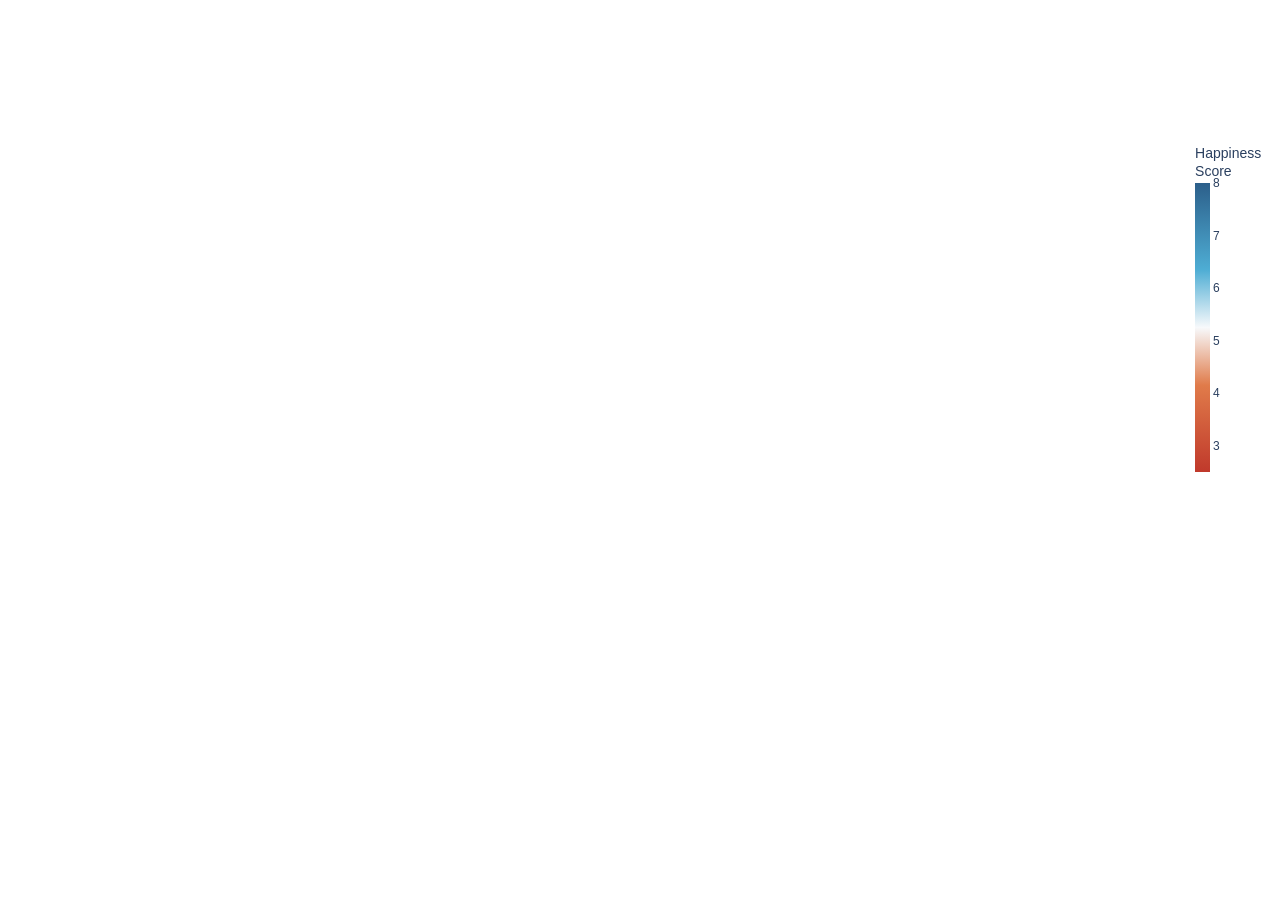
==== commit eab58a26: "Visualiseringer" ====
--- a/plot1_choropleth.html
+++ b/plot1_choropleth.html
@@ -2,6 +2,6 @@
 <head><meta charset="utf-8" /></head>
 <body>
     <div>                        <script type="text/javascript">window.PlotlyConfig = {MathJaxConfig: 'local'};</script>
-        <script charset="utf-8" src="https://cdn.plot.ly/plotly-2.35.2.min.js"></script>                <div id="2d843096-c351-4024-b33a-abefe202aac9" class="plotly-graph-div" style="height:520px; width:100%;"></div>            <script type="text/javascript">                                    window.PLOTLYENV=window.PLOTLYENV || {};                                    if (document.getElementById("2d843096-c351-4024-b33a-abefe202aac9")) {                    Plotly.newPlot(                        "2d843096-c351-4024-b33a-abefe202aac9",                        [{"coloraxis":"coloraxis","customdata":[["AFG",3.13,2.21,0.37,"South Asia"],["ALB",4.85,3.13,0.72,"Central and Eastern Europe"],["DZA",5.42,3.16,0.99,"Middle East and North Africa"],["AGO",3.87,0.8,0.94,"Sub-Saharan Africa"],["ARG",6.27,3.36,1.19,"Latin America and Caribbean"],["ARM",4.67,3.03,0.85,"Central and Eastern Europe"],["AUS",7.24,3.8,1.27,"Australia and New Zealand"],["AUT",7.18,3.82,1.23,"Western Europe"],["AZE",5.21,3.26,0.99,"Central and Eastern Europe"],["BHR",6.26,3.77,1.12,"Middle East and North Africa"],["BGD",4.74,2.55,0.65,"South Asia"],["BLR",5.61,3.33,1.21,"Central and Eastern Europe"],["BEL",6.89,3.79,1.21,"Western Europe"],["BEN",4.3,2.32,0.34,"Sub-Saharan Africa"],["BOL",5.77,2.87,1.0,"Latin America and Caribbean"],["BIH",5.38,3.14,0.96,"Central and Eastern Europe"],["BWA",3.7,3.28,0.99,"Sub-Saharan Africa"],["BRA",6.54,3.22,1.18,"Latin America and Caribbean"],["BGR",4.85,3.37,1.19,"Central and Eastern Europe"],["BFA",4.33,2.19,0.83,"Sub-Saharan Africa"],["BDI",3.28,1.92,0.48,"Sub-Saharan Africa"],["KHM",4.42,2.55,0.83,"Southeast Asia"],["CMR",4.84,2.48,0.79,"Sub-Saharan Africa"],["CAN",7.26,3.79,1.25,"North America"],["CAF",3.2,1.35,0.06,"Sub-Saharan Africa"],["TCD",4.13,2.18,0.72,"Sub-Saharan Africa"],["CHL",6.44,3.45,1.11,"Latin America and Caribbean"],["CHN",5.27,3.24,0.97,"East Asia"],["COL",6.21,3.18,1.15,"Latin America and Caribbean"],["COM",4.18,2.93,0.65,"Sub-Saharan Africa"],["COD",4.34,1.17,1.0,"Sub-Saharan Africa"],["COG",4.69,2.65,0.66,"Sub-Saharan Africa"],["CRI",7.05,3.29,1.18,"Latin America and Caribbean"],["CIV",4.64,2.58,0.71,"Sub-Saharan Africa"],["HRV",5.6,3.47,0.97,"Central and Eastern Europe"],["CZE",6.76,3.64,1.22,"Central and Eastern Europe"],["DNK",7.58,3.83,1.3,"Western Europe"],["DOM",5.37,3.25,1.14,"Latin America and Caribbean"],["ECU",5.9,3.07,1.04,"Latin America and Caribbean"],["EGY",4.32,3.09,0.82,"Middle East and North Africa"],["SLV",6.14,2.92,0.98,"Latin America and Caribbean"],["EST",5.84,3.6,1.24,"Central and Eastern Europe"],["SWZ",4.42,4.2,0.91,"Sub-Saharan Africa"],["ETH",4.35,2.18,0.77,"Sub-Saharan Africa"],["FIN",7.65,3.76,1.29,"Western Europe"],["FRA",6.58,3.73,1.21,"Western Europe"],["GAB",4.58,3.28,0.93,"Sub-Saharan Africa"],["GMB",4.87,4.03,0.74,"Sub-Saharan Africa"],["GEO",4.53,3.07,0.54,"Central and Eastern Europe"],["DEU",6.99,3.81,1.21,"Western Europe"],["GHA",4.72,2.64,0.73,"Sub-Saharan Africa"],["GRC",5.37,3.52,0.99,"Western Europe"],["GTM",6.35,2.91,1.02,"Latin America and Caribbean"],["GIN",4.26,2.23,0.63,"Sub-Saharan Africa"],["HTI",3.81,2.36,0.6,"Latin America and Caribbean"],["HND",5.51,2.68,0.98,"Latin America and Caribbean"],["HKG",5.46,3.9,1.05,"East Asia"],["HUN",5.59,3.55,1.17,"Central and Eastern Europe"],["ISL",7.52,3.81,1.34,"Western Europe"],["IND",4.08,2.8,0.56,"South Asia"],["IDN",5.27,3.09,1.02,"Southeast Asia"],["IRN",4.72,3.28,0.68,"Middle East and North Africa"],["IRQ",4.65,3.18,0.81,"Middle East and North Africa"],["IRL",7.01,3.99,1.28,"Western Europe"],["ISR",7.17,3.67,1.21,"Middle East and North Africa"],["ITA",6.18,3.69,1.19,"Western Europe"],["JAM",5.79,2.97,1.16,"Latin America and Caribbean"],["JPN",5.93,3.71,1.19,"East Asia"],["JOR",4.88,3.01,0.99,"Middle East and North Africa"],["KAZ",5.95,3.49,1.2,"Central and Eastern Europe"],["KEN",4.5,2.48,0.86,"Sub-Saharan Africa"],["XKX",5.9,3.03,0.96,"Central and Eastern Europe"],["KWT",6.13,3.95,1.07,"Middle East and North Africa"],["KGZ",5.37,2.56,1.16,"Central and Eastern Europe"],["LAO",4.89,3.11,0.78,"Southeast Asia"],["LVA",5.82,3.52,1.18,"Central and Eastern Europe"],["LBN",4.76,3.19,0.89,"Middle East and North Africa"],["LSO",3.86,2.65,1.0,"Sub-Saharan Africa"],["LBR",4.19,1.93,0.76,"Sub-Saharan Africa"],["LTU",6.07,3.6,1.24,"Central and Eastern Europe"],["LUX",7.08,4.19,1.21,"Western Europe"],["MDG",3.93,2.08,0.73,"Sub-Saharan Africa"],["MWI",3.79,1.92,0.44,"Sub-Saharan Africa"],["MYS",5.75,3.53,1.03,"Southeast Asia"],["MLI",4.38,2.25,0.93,"Sub-Saharan Africa"],["MLT",6.56,3.68,1.25,"Western Europe"],["MRT",4.32,2.59,0.98,"Sub-Saharan Africa"],["MUS",5.84,3.39,1.08,"Sub-Saharan Africa"],["MEX",6.57,3.33,1.0,"Latin America and Caribbean"],["MDA",5.75,2.88,1.05,"Central and Eastern Europe"],["MNG",5.26,3.11,1.25,"East Asia"],["MNE",5.39,3.31,1.03,"Central and Eastern Europe"],["MAR",5.12,2.89,0.6,"Middle East and North Africa"],["MOZ",4.7,2.22,0.84,"Sub-Saharan Africa"],["MMR",4.38,2.58,0.91,"Southeast Asia"],["NAM",4.55,3.33,0.99,"Sub-Saharan Africa"],["NPL",4.98,2.4,0.94,"South Asia"],["NLD",7.42,3.84,1.23,"Western Europe"],["NZL",7.29,3.7,1.29,"Australia and New Zealand"],["NIC",6.05,2.7,1.09,"Latin America and Caribbean"],["NER",4.44,1.89,0.73,"Sub-Saharan Africa"],["NGA",4.96,2.72,0.91,"Sub-Saharan Africa"],["MKD",5.15,3.21,1.0,"Central and Eastern Europe"],["NOR",7.49,3.97,1.29,"Western Europe"],["OMN",6.85,1.36,1.08,"Middle East and North Africa"],["PAK",5.23,2.67,0.6,"South Asia"],["PAN",6.44,3.48,1.17,"Latin America and Caribbean"],["PRY",5.66,3.07,1.23,"Latin America and Caribbean"],["PER",5.73,3.14,1.01,"Latin America and Caribbean"],["PHL",5.59,2.91,1.05,"Southeast Asia"],["POL",6.05,3.56,1.2,"Central and Eastern Europe"],["PRT",5.55,3.58,1.14,"Western Europe"],["PRI",7.04,1.36,1.08,"Latin America and Caribbean"],["QAT",6.42,1.74,1.17,"Middle East and North Africa"],["ROU",5.9,3.48,0.98,"Central and Eastern Europe"],["RUS",5.68,3.5,1.2,"Central and Eastern Europe"],["RWA",3.4,2.21,0.65,"Sub-Saharan Africa"],["SAU",6.41,3.83,1.1,"Middle East and North Africa"],["SEN",4.64,2.42,0.89,"Sub-Saharan Africa"],["SRB",5.59,3.25,1.08,"Central and Eastern Europe"],["SLE",4.27,2.12,0.74,"Sub-Saharan Africa"],["SGP",6.49,4.12,1.14,"Southeast Asia"],["SVK",6.19,3.59,1.25,"Central and Eastern Europe"],["SVN",6.11,3.63,1.24,"Central and Eastern Europe"],["SOM",5.06,0.08,0.7,"Sub-Saharan Africa"],["ZAF",4.79,3.14,1.14,"Sub-Saharan Africa"],["SSD",3.27,1.77,0.5,"Sub-Saharan Africa"],["ESP",6.39,3.67,1.26,"Western Europe"],["LKA",4.37,3.12,1.04,"South Asia"],["SWE",7.34,3.82,1.24,"Western Europe"],["CHE",7.52,3.94,1.27,"Western Europe"],["SYR",3.29,0.7,0.36,"Middle East and North Africa"],["TZA",3.52,2.36,0.84,"Sub-Saharan Africa"],["THA",6.16,3.29,1.18,"Southeast Asia"],["TGO",3.77,2.1,0.38,"Sub-Saharan Africa"],["TTO",6.18,2.77,1.24,"Latin America and Caribbean"],["TUN",4.64,3.08,0.72,"Middle East and North Africa"],["TUR",5.24,3.48,1.05,"Middle East and North Africa"],["TKM",5.45,3.26,1.26,"Central and Eastern Europe"],["UGA",4.22,2.19,0.97,"Sub-Saharan Africa"],["UKR",4.51,3.0,1.16,"Central and Eastern Europe"],["ARE",6.71,4.05,1.0,"Middle East and North Africa"],["GBR",6.97,3.73,1.23,"Western Europe"],["USA",6.98,3.9,1.21,"North America"],["URY",6.44,3.4,1.2,"Latin America and Caribbean"],["UZB",6.09,2.8,1.26,"Central and Eastern Europe"],["VEN",5.32,2.91,1.17,"Latin America and Caribbean"],["VNM",5.25,2.83,1.04,"Southeast Asia"],["PSE",4.65,2.66,0.98,"Middle East and North Africa"],["YEM",3.69,2.31,0.88,"Middle East and North Africa"],["ZMB",4.31,2.52,0.83,"Sub-Saharan Africa"],["ZWE",3.68,2.31,0.91,"Sub-Saharan Africa"]],"geo":"geo","hovertemplate":"\u003cb\u003e%{hovertext}\u003c\u002fb\u003e\u003cbr\u003e\u003cbr\u003eHappiness Score=%{z}\u003cbr\u003eGDP per Capita=%{customdata[2]}\u003cbr\u003eSocial Support=%{customdata[3]}\u003cbr\u003eRegion=%{customdata[4]}\u003cextra\u003e\u003c\u002fextra\u003e","hovertext":["Afghanistan","Albania","Algeria","Angola","Argentina","Armenia","Australia","Austria","Azerbaijan","Bahrain","Bangladesh","Belarus","Belgium","Benin","Bolivia","Bosnia and Herzegovina","Botswana","Brazil","Bulgaria","Burkina Faso","Burundi","Cambodia","Cameroon","Canada","Central African Republic","Chad","Chile","China","Colombia","Comoros","Congo, Dem. Rep.","Congo, Rep.","Costa Rica","Cote d'Ivoire","Croatia","Czechia","Denmark","Dominican Republic","Ecuador","Egypt, Arab Rep.","El Salvador","Estonia","Eswatini","Ethiopia","Finland","France","Gabon","Gambia, The","Georgia","Germany","Ghana","Greece","Guatemala","Guinea","Haiti","Honduras","Hong Kong SAR, China","Hungary","Iceland","India","Indonesia","Iran, Islamic Rep.","Iraq","Ireland","Israel","Italy","Jamaica","Japan","Jordan","Kazakhstan","Kenya","Kosovo","Kuwait","Kyrgyz Republic","Lao PDR","Latvia","Lebanon","Lesotho","Liberia","Lithuania","Luxembourg","Madagascar","Malawi","Malaysia","Mali","Malta","Mauritania","Mauritius","Mexico","Moldova","Mongolia","Montenegro","Morocco","Mozambique","Myanmar","Namibia","Nepal","Netherlands","New Zealand","Nicaragua","Niger","Nigeria","North Macedonia","Norway","Oman","Pakistan","Panama","Paraguay","Peru","Philippines","Poland","Portugal","Puerto Rico (US)","Qatar","Romania","Russian Federation","Rwanda","Saudi Arabia","Senegal","Serbia","Sierra Leone","Singapore","Slovak Republic","Slovenia","Somalia, Fed. Rep.","South Africa","South Sudan","Spain","Sri Lanka","Sweden","Switzerland","Syrian Arab Republic","Tanzania","Thailand","Togo","Trinidad and Tobago","Tunisia","Turkiye","Turkmenistan","Uganda","Ukraine","United Arab Emirates","United Kingdom","United States","Uruguay","Uzbekistan","Venezuela, RB","Viet Nam","West Bank and Gaza","Yemen, Rep.","Zambia","Zimbabwe"],"locations":["AFG","ALB","DZA","AGO","ARG","ARM","AUS","AUT","AZE","BHR","BGD","BLR","BEL","BEN","BOL","BIH","BWA","BRA","BGR","BFA","BDI","KHM","CMR","CAN","CAF","TCD","CHL","CHN","COL","COM","COD","COG","CRI","CIV","HRV","CZE","DNK","DOM","ECU","EGY","SLV","EST","SWZ","ETH","FIN","FRA","GAB","GMB","GEO","DEU","GHA","GRC","GTM","GIN","HTI","HND","HKG","HUN","ISL","IND","IDN","IRN","IRQ","IRL","ISR","ITA","JAM","JPN","JOR","KAZ","KEN","XKX","KWT","KGZ","LAO","LVA","LBN","LSO","LBR","LTU","LUX","MDG","MWI","MYS","MLI","MLT","MRT","MUS","MEX","MDA","MNG","MNE","MAR","MOZ","MMR","NAM","NPL","NLD","NZL","NIC","NER","NGA","MKD","NOR","OMN","PAK","PAN","PRY","PER","PHL","POL","PRT","PRI","QAT","ROU","RUS","RWA","SAU","SEN","SRB","SLE","SGP","SVK","SVN","SOM","ZAF","SSD","ESP","LKA","SWE","CHE","SYR","TZA","THA","TGO","TTO","TUN","TUR","TKM","UGA","UKR","ARE","GBR","USA","URY","UZB","VEN","VNM","PSE","YEM","ZMB","ZWE"],"name":"","z":[3.13,4.85,5.42,3.87,6.27,4.67,7.24,7.18,5.21,6.26,4.74,5.61,6.89,4.3,5.77,5.38,3.7,6.54,4.85,4.33,3.28,4.42,4.84,7.26,3.2,4.13,6.44,5.27,6.21,4.18,4.34,4.69,7.05,4.64,5.6,6.76,7.58,5.37,5.9,4.32,6.14,5.84,4.42,4.35,7.65,6.58,4.58,4.87,4.53,6.99,4.72,5.37,6.35,4.26,3.81,5.51,5.46,5.59,7.52,4.08,5.27,4.72,4.65,7.01,7.17,6.18,5.79,5.93,4.88,5.95,4.5,5.9,6.13,5.37,4.89,5.82,4.76,3.86,4.19,6.07,7.08,3.93,3.79,5.75,4.38,6.56,4.32,5.84,6.57,5.75,5.26,5.39,5.12,4.7,4.38,4.55,4.98,7.42,7.29,6.05,4.44,4.96,5.15,7.49,6.85,5.23,6.44,5.66,5.73,5.59,6.05,5.55,7.04,6.42,5.9,5.68,3.4,6.41,4.64,5.59,4.27,6.49,6.19,6.11,5.06,4.79,3.27,6.39,4.37,7.34,7.52,3.29,3.52,6.16,3.77,6.18,4.64,5.24,5.45,4.22,4.51,6.71,6.97,6.98,6.44,6.09,5.32,5.25,4.65,3.69,4.31,3.68],"type":"choropleth"}],                        {"template":{"data":{"histogram2dcontour":[{"type":"histogram2dcontour","colorbar":{"outlinewidth":0,"ticks":""},"colorscale":[[0.0,"#0d0887"],[0.1111111111111111,"#46039f"],[0.2222222222222222,"#7201a8"],[0.3333333333333333,"#9c179e"],[0.4444444444444444,"#bd3786"],[0.5555555555555556,"#d8576b"],[0.6666666666666666,"#ed7953"],[0.7777777777777778,"#fb9f3a"],[0.8888888888888888,"#fdca26"],[1.0,"#f0f921"]]}],"choropleth":[{"type":"choropleth","colorbar":{"outlinewidth":0,"ticks":""}}],"histogram2d":[{"type":"histogram2d","colorbar":{"outlinewidth":0,"ticks":""},"colorscale":[[0.0,"#0d0887"],[0.1111111111111111,"#46039f"],[0.2222222222222222,"#7201a8"],[0.3333333333333333,"#9c179e"],[0.4444444444444444,"#bd3786"],[0.5555555555555556,"#d8576b"],[0.6666666666666666,"#ed7953"],[0.7777777777777778,"#fb9f3a"],[0.8888888888888888,"#fdca26"],[1.0,"#f0f921"]]}],"heatmap":[{"type":"heatmap","colorbar":{"outlinewidth":0,"ticks":""},"colorscale":[[0.0,"#0d0887"],[0.1111111111111111,"#46039f"],[0.2222222222222222,"#7201a8"],[0.3333333333333333,"#9c179e"],[0.4444444444444444,"#bd3786"],[0.5555555555555556,"#d8576b"],[0.6666666666666666,"#ed7953"],[0.7777777777777778,"#fb9f3a"],[0.8888888888888888,"#fdca26"],[1.0,"#f0f921"]]}],"heatmapgl":[{"type":"heatmapgl","colorbar":{"outlinewidth":0,"ticks":""},"colorscale":[[0.0,"#0d0887"],[0.1111111111111111,"#46039f"],[0.2222222222222222,"#7201a8"],[0.3333333333333333,"#9c179e"],[0.4444444444444444,"#bd3786"],[0.5555555555555556,"#d8576b"],[0.6666666666666666,"#ed7953"],[0.7777777777777778,"#fb9f3a"],[0.8888888888888888,"#fdca26"],[1.0,"#f0f921"]]}],"contourcarpet":[{"type":"contourcarpet","colorbar":{"outlinewidth":0,"ticks":""}}],"contour":[{"type":"contour","colorbar":{"outlinewidth":0,"ticks":""},"colorscale":[[0.0,"#0d0887"],[0.1111111111111111,"#46039f"],[0.2222222222222222,"#7201a8"],[0.3333333333333333,"#9c179e"],[0.4444444444444444,"#bd3786"],[0.5555555555555556,"#d8576b"],[0.6666666666666666,"#ed7953"],[0.7777777777777778,"#fb9f3a"],[0.8888888888888888,"#fdca26"],[1.0,"#f0f921"]]}],"surface":[{"type":"surface","colorbar":{"outlinewidth":0,"ticks":""},"colorscale":[[0.0,"#0d0887"],[0.1111111111111111,"#46039f"],[0.2222222222222222,"#7201a8"],[0.3333333333333333,"#9c179e"],[0.4444444444444444,"#bd3786"],[0.5555555555555556,"#d8576b"],[0.6666666666666666,"#ed7953"],[0.7777777777777778,"#fb9f3a"],[0.8888888888888888,"#fdca26"],[1.0,"#f0f921"]]}],"mesh3d":[{"type":"mesh3d","colorbar":{"outlinewidth":0,"ticks":""}}],"scatter":[{"fillpattern":{"fillmode":"overlay","size":10,"solidity":0.2},"type":"scatter"}],"parcoords":[{"type":"parcoords","line":{"colorbar":{"outlinewidth":0,"ticks":""}}}],"scatterpolargl":[{"type":"scatterpolargl","marker":{"colorbar":{"outlinewidth":0,"ticks":""}}}],"bar":[{"error_x":{"color":"#2a3f5f"},"error_y":{"color":"#2a3f5f"},"marker":{"line":{"color":"#E5ECF6","width":0.5},"pattern":{"fillmode":"overlay","size":10,"solidity":0.2}},"type":"bar"}],"scattergeo":[{"type":"scattergeo","marker":{"colorbar":{"outlinewidth":0,"ticks":""}}}],"scatterpolar":[{"type":"scatterpolar","marker":{"colorbar":{"outlinewidth":0,"ticks":""}}}],"histogram":[{"marker":{"pattern":{"fillmode":"overlay","size":10,"solidity":0.2}},"type":"histogram"}],"scattergl":[{"type":"scattergl","marker":{"colorbar":{"outlinewidth":0,"ticks":""}}}],"scatter3d":[{"type":"scatter3d","line":{"colorbar":{"outlinewidth":0,"ticks":""}},"marker":{"colorbar":{"outlinewidth":0,"ticks":""}}}],"scattermapbox":[{"type":"scattermapbox","marker":{"colorbar":{"outlinewidth":0,"ticks":""}}}],"scatterternary":[{"type":"scatterternary","marker":{"colorbar":{"outlinewidth":0,"ticks":""}}}],"scattercarpet":[{"type":"scattercarpet","marker":{"colorbar":{"outlinewidth":0,"ticks":""}}}],"carpet":[{"aaxis":{"endlinecolor":"#2a3f5f","gridcolor":"white","linecolor":"white","minorgridcolor":"white","startlinecolor":"#2a3f5f"},"baxis":{"endlinecolor":"#2a3f5f","gridcolor":"white","linecolor":"white","minorgridcolor":"white","startlinecolor":"#2a3f5f"},"type":"carpet"}],"table":[{"cells":{"fill":{"color":"#EBF0F8"},"line":{"color":"white"}},"header":{"fill":{"color":"#C8D4E3"},"line":{"color":"white"}},"type":"table"}],"barpolar":[{"marker":{"line":{"color":"#E5ECF6","width":0.5},"pattern":{"fillmode":"overlay","size":10,"solidity":0.2}},"type":"barpolar"}],"pie":[{"automargin":true,"type":"pie"}]},"layout":{"autotypenumbers":"strict","colorway":["#636efa","#EF553B","#00cc96","#ab63fa","#FFA15A","#19d3f3","#FF6692","#B6E880","#FF97FF","#FECB52"],"font":{"color":"#2a3f5f"},"hovermode":"closest","hoverlabel":{"align":"left"},"paper_bgcolor":"white","plot_bgcolor":"#E5ECF6","polar":{"bgcolor":"#E5ECF6","angularaxis":{"gridcolor":"white","linecolor":"white","ticks":""},"radialaxis":{"gridcolor":"white","linecolor":"white","ticks":""}},"ternary":{"bgcolor":"#E5ECF6","aaxis":{"gridcolor":"white","linecolor":"white","ticks":""},"baxis":{"gridcolor":"white","linecolor":"white","ticks":""},"caxis":{"gridcolor":"white","linecolor":"white","ticks":""}},"coloraxis":{"colorbar":{"outlinewidth":0,"ticks":""}},"colorscale":{"sequential":[[0.0,"#0d0887"],[0.1111111111111111,"#46039f"],[0.2222222222222222,"#7201a8"],[0.3333333333333333,"#9c179e"],[0.4444444444444444,"#bd3786"],[0.5555555555555556,"#d8576b"],[0.6666666666666666,"#ed7953"],[0.7777777777777778,"#fb9f3a"],[0.8888888888888888,"#fdca26"],[1.0,"#f0f921"]],"sequentialminus":[[0.0,"#0d0887"],[0.1111111111111111,"#46039f"],[0.2222222222222222,"#7201a8"],[0.3333333333333333,"#9c179e"],[0.4444444444444444,"#bd3786"],[0.5555555555555556,"#d8576b"],[0.6666666666666666,"#ed7953"],[0.7777777777777778,"#fb9f3a"],[0.8888888888888888,"#fdca26"],[1.0,"#f0f921"]],"diverging":[[0,"#8e0152"],[0.1,"#c51b7d"],[0.2,"#de77ae"],[0.3,"#f1b6da"],[0.4,"#fde0ef"],[0.5,"#f7f7f7"],[0.6,"#e6f5d0"],[0.7,"#b8e186"],[0.8,"#7fbc41"],[0.9,"#4d9221"],[1,"#276419"]]},"xaxis":{"gridcolor":"white","linecolor":"white","ticks":"","title":{"standoff":15},"zerolinecolor":"white","automargin":true,"zerolinewidth":2},"yaxis":{"gridcolor":"white","linecolor":"white","ticks":"","title":{"standoff":15},"zerolinecolor":"white","automargin":true,"zerolinewidth":2},"scene":{"xaxis":{"backgroundcolor":"#E5ECF6","gridcolor":"white","linecolor":"white","showbackground":true,"ticks":"","zerolinecolor":"white","gridwidth":2},"yaxis":{"backgroundcolor":"#E5ECF6","gridcolor":"white","linecolor":"white","showbackground":true,"ticks":"","zerolinecolor":"white","gridwidth":2},"zaxis":{"backgroundcolor":"#E5ECF6","gridcolor":"white","linecolor":"white","showbackground":true,"ticks":"","zerolinecolor":"white","gridwidth":2}},"shapedefaults":{"line":{"color":"#2a3f5f"}},"annotationdefaults":{"arrowcolor":"#2a3f5f","arrowhead":0,"arrowwidth":1},"geo":{"bgcolor":"white","landcolor":"#E5ECF6","subunitcolor":"white","showland":true,"showlakes":true,"lakecolor":"white"},"title":{"x":0.05},"mapbox":{"style":"light"}}},"geo":{"domain":{"x":[0.0,1.0],"y":[0.0,1.0]},"center":{},"projection":{"type":"natural earth"},"lataxis":{"range":[-65,80],"showgrid":false},"lonaxis":{"range":[-180,180],"showgrid":false},"showframe":false,"showcoastlines":true,"coastlinecolor":"white","showland":true,"landcolor":"#f0f0f0","showocean":true,"oceancolor":"#e8f4f8"},"coloraxis":{"colorbar":{"title":{"text":"Happiness\u003cbr\u003eScore"},"tickvals":[3,4,5,6,7,8],"thickness":15,"len":0.6},"colorscale":[[0.0,"#c0392b"],[0.3,"#e07b4a"],[0.5,"#F7F9FB"],[0.7,"#4EADD4"],[1.0,"#2C5F8A"]],"cmin":2.5,"cmax":8.0},"legend":{"tracegroupgap":0},"margin":{"t":10,"l":0,"r":0,"b":40},"dragmode":"pan","height":520,"paper_bgcolor":"rgba(0,0,0,0)"},                        {"responsive": true}                    )                };                            </script>        </div>
+        <script charset="utf-8" src="https://cdn.plot.ly/plotly-2.35.2.min.js"></script>                <div id="f1d35a38-9d0a-4215-9978-e449e49548b7" class="plotly-graph-div" style="height:600px; width:100%;"></div>            <script type="text/javascript">                                    window.PLOTLYENV=window.PLOTLYENV || {};                                    if (document.getElementById("f1d35a38-9d0a-4215-9978-e449e49548b7")) {                    Plotly.newPlot(                        "f1d35a38-9d0a-4215-9978-e449e49548b7",                        [{"coloraxis":"coloraxis","customdata":[["AFG",3.13,2.21,0.37,"South Asia"],["ALB",4.85,3.13,0.72,"Central and Eastern Europe"],["DZA",5.42,3.16,0.99,"Middle East and North Africa"],["AGO",3.87,0.8,0.94,"Sub-Saharan Africa"],["ARG",6.27,3.36,1.19,"Latin America and Caribbean"],["ARM",4.67,3.03,0.85,"Central and Eastern Europe"],["AUS",7.24,3.8,1.27,"Australia and New Zealand"],["AUT",7.18,3.82,1.23,"Western Europe"],["AZE",5.21,3.26,0.99,"Central and Eastern Europe"],["BHR",6.26,3.77,1.12,"Middle East and North Africa"],["BGD",4.74,2.55,0.65,"South Asia"],["BLR",5.61,3.33,1.21,"Central and Eastern Europe"],["BEL",6.89,3.79,1.21,"Western Europe"],["BEN",4.3,2.32,0.34,"Sub-Saharan Africa"],["BOL",5.77,2.87,1.0,"Latin America and Caribbean"],["BIH",5.38,3.14,0.96,"Central and Eastern Europe"],["BWA",3.7,3.28,0.99,"Sub-Saharan Africa"],["BRA",6.54,3.22,1.18,"Latin America and Caribbean"],["BGR",4.85,3.37,1.19,"Central and Eastern Europe"],["BFA",4.33,2.19,0.83,"Sub-Saharan Africa"],["BDI",3.28,1.92,0.48,"Sub-Saharan Africa"],["KHM",4.42,2.55,0.83,"Southeast Asia"],["CMR",4.84,2.48,0.79,"Sub-Saharan Africa"],["CAN",7.26,3.79,1.25,"North America"],["CAF",3.2,1.35,0.06,"Sub-Saharan Africa"],["TCD",4.13,2.18,0.72,"Sub-Saharan Africa"],["CHL",6.44,3.45,1.11,"Latin America and Caribbean"],["CHN",5.27,3.24,0.97,"East Asia"],["COL",6.21,3.18,1.15,"Latin America and Caribbean"],["COM",4.18,2.93,0.65,"Sub-Saharan Africa"],["COD",4.34,1.17,1.0,"Sub-Saharan Africa"],["COG",4.69,2.65,0.66,"Sub-Saharan Africa"],["CRI",7.05,3.29,1.18,"Latin America and Caribbean"],["CIV",4.64,2.58,0.71,"Sub-Saharan Africa"],["HRV",5.6,3.47,0.97,"Central and Eastern Europe"],["CZE",6.76,3.64,1.22,"Central and Eastern Europe"],["DNK",7.58,3.83,1.3,"Western Europe"],["DOM",5.37,3.25,1.14,"Latin America and Caribbean"],["ECU",5.9,3.07,1.04,"Latin America and Caribbean"],["EGY",4.32,3.09,0.82,"Middle East and North Africa"],["SLV",6.14,2.92,0.98,"Latin America and Caribbean"],["EST",5.84,3.6,1.24,"Central and Eastern Europe"],["SWZ",4.42,4.2,0.91,"Sub-Saharan Africa"],["ETH",4.35,2.18,0.77,"Sub-Saharan Africa"],["FIN",7.65,3.76,1.29,"Western Europe"],["FRA",6.58,3.73,1.21,"Western Europe"],["GAB",4.58,3.28,0.93,"Sub-Saharan Africa"],["GMB",4.87,4.03,0.74,"Sub-Saharan Africa"],["GEO",4.53,3.07,0.54,"Central and Eastern Europe"],["DEU",6.99,3.81,1.21,"Western Europe"],["GHA",4.72,2.64,0.73,"Sub-Saharan Africa"],["GRC",5.37,3.52,0.99,"Western Europe"],["GTM",6.35,2.91,1.02,"Latin America and Caribbean"],["GIN",4.26,2.23,0.63,"Sub-Saharan Africa"],["HTI",3.81,2.36,0.6,"Latin America and Caribbean"],["HND",5.51,2.68,0.98,"Latin America and Caribbean"],["HKG",5.46,3.9,1.05,"East Asia"],["HUN",5.59,3.55,1.17,"Central and Eastern Europe"],["ISL",7.52,3.81,1.34,"Western Europe"],["IND",4.08,2.8,0.56,"South Asia"],["IDN",5.27,3.09,1.02,"Southeast Asia"],["IRN",4.72,3.28,0.68,"Middle East and North Africa"],["IRQ",4.65,3.18,0.81,"Middle East and North Africa"],["IRL",7.01,3.99,1.28,"Western Europe"],["ISR",7.17,3.67,1.21,"Middle East and North Africa"],["ITA",6.18,3.69,1.19,"Western Europe"],["JAM",5.79,2.97,1.16,"Latin America and Caribbean"],["JPN",5.93,3.71,1.19,"East Asia"],["JOR",4.88,3.01,0.99,"Middle East and North Africa"],["KAZ",5.95,3.49,1.2,"Central and Eastern Europe"],["KEN",4.5,2.48,0.86,"Sub-Saharan Africa"],["XKX",5.9,3.03,0.96,"Central and Eastern Europe"],["KWT",6.13,3.95,1.07,"Middle East and North Africa"],["KGZ",5.37,2.56,1.16,"Central and Eastern Europe"],["LAO",4.89,3.11,0.78,"Southeast Asia"],["LVA",5.82,3.52,1.18,"Central and Eastern Europe"],["LBN",4.76,3.19,0.89,"Middle East and North Africa"],["LSO",3.86,2.65,1.0,"Sub-Saharan Africa"],["LBR",4.19,1.93,0.76,"Sub-Saharan Africa"],["LTU",6.07,3.6,1.24,"Central and Eastern Europe"],["LUX",7.08,4.19,1.21,"Western Europe"],["MDG",3.93,2.08,0.73,"Sub-Saharan Africa"],["MWI",3.79,1.92,0.44,"Sub-Saharan Africa"],["MYS",5.75,3.53,1.03,"Southeast Asia"],["MLI",4.38,2.25,0.93,"Sub-Saharan Africa"],["MLT",6.56,3.68,1.25,"Western Europe"],["MRT",4.32,2.59,0.98,"Sub-Saharan Africa"],["MUS",5.84,3.39,1.08,"Sub-Saharan Africa"],["MEX",6.57,3.33,1.0,"Latin America and Caribbean"],["MDA",5.75,2.88,1.05,"Central and Eastern Europe"],["MNG",5.26,3.11,1.25,"East Asia"],["MNE",5.39,3.31,1.03,"Central and Eastern Europe"],["MAR",5.12,2.89,0.6,"Middle East and North Africa"],["MOZ",4.7,2.22,0.84,"Sub-Saharan Africa"],["MMR",4.38,2.58,0.91,"Southeast Asia"],["NAM",4.55,3.33,0.99,"Sub-Saharan Africa"],["NPL",4.98,2.4,0.94,"South Asia"],["NLD",7.42,3.84,1.23,"Western Europe"],["NZL",7.29,3.7,1.29,"Australia and New Zealand"],["NIC",6.05,2.7,1.09,"Latin America and Caribbean"],["NER",4.44,1.89,0.73,"Sub-Saharan Africa"],["NGA",4.96,2.72,0.91,"Sub-Saharan Africa"],["MKD",5.15,3.21,1.0,"Central and Eastern Europe"],["NOR",7.49,3.97,1.29,"Western Europe"],["OMN",6.85,1.36,1.08,"Middle East and North Africa"],["PAK",5.23,2.67,0.6,"South Asia"],["PAN",6.44,3.48,1.17,"Latin America and Caribbean"],["PRY",5.66,3.07,1.23,"Latin America and Caribbean"],["PER",5.73,3.14,1.01,"Latin America and Caribbean"],["PHL",5.59,2.91,1.05,"Southeast Asia"],["POL",6.05,3.56,1.2,"Central and Eastern Europe"],["PRT",5.55,3.58,1.14,"Western Europe"],["PRI",7.04,1.36,1.08,"Latin America and Caribbean"],["QAT",6.42,1.74,1.17,"Middle East and North Africa"],["ROU",5.9,3.48,0.98,"Central and Eastern Europe"],["RUS",5.68,3.5,1.2,"Central and Eastern Europe"],["RWA",3.4,2.21,0.65,"Sub-Saharan Africa"],["SAU",6.41,3.83,1.1,"Middle East and North Africa"],["SEN",4.64,2.42,0.89,"Sub-Saharan Africa"],["SRB",5.59,3.25,1.08,"Central and Eastern Europe"],["SLE",4.27,2.12,0.74,"Sub-Saharan Africa"],["SGP",6.49,4.12,1.14,"Southeast Asia"],["SVK",6.19,3.59,1.25,"Central and Eastern Europe"],["SVN",6.11,3.63,1.24,"Central and Eastern Europe"],["SOM",5.06,0.08,0.7,"Sub-Saharan Africa"],["ZAF",4.79,3.14,1.14,"Sub-Saharan Africa"],["SSD",3.27,1.77,0.5,"Sub-Saharan Africa"],["ESP",6.39,3.67,1.26,"Western Europe"],["LKA",4.37,3.12,1.04,"South Asia"],["SWE",7.34,3.82,1.24,"Western Europe"],["CHE",7.52,3.94,1.27,"Western Europe"],["SYR",3.29,0.7,0.36,"Middle East and North Africa"],["TZA",3.52,2.36,0.84,"Sub-Saharan Africa"],["THA",6.16,3.29,1.18,"Southeast Asia"],["TGO",3.77,2.1,0.38,"Sub-Saharan Africa"],["TTO",6.18,2.77,1.24,"Latin America and Caribbean"],["TUN",4.64,3.08,0.72,"Middle East and North Africa"],["TUR",5.24,3.48,1.05,"Middle East and North Africa"],["TKM",5.45,3.26,1.26,"Central and Eastern Europe"],["UGA",4.22,2.19,0.97,"Sub-Saharan Africa"],["UKR",4.51,3.0,1.16,"Central and Eastern Europe"],["ARE",6.71,4.05,1.0,"Middle East and North Africa"],["GBR",6.97,3.73,1.23,"Western Europe"],["USA",6.98,3.9,1.21,"North America"],["URY",6.44,3.4,1.2,"Latin America and Caribbean"],["UZB",6.09,2.8,1.26,"Central and Eastern Europe"],["VEN",5.32,2.91,1.17,"Latin America and Caribbean"],["VNM",5.25,2.83,1.04,"Southeast Asia"],["PSE",4.65,2.66,0.98,"Middle East and North Africa"],["YEM",3.69,2.31,0.88,"Middle East and North Africa"],["ZMB",4.31,2.52,0.83,"Sub-Saharan Africa"],["ZWE",3.68,2.31,0.91,"Sub-Saharan Africa"]],"geo":"geo","hovertemplate":"\u003cb\u003e%{hovertext}\u003c\u002fb\u003e\u003cbr\u003e\u003cbr\u003eHappiness Score=%{z}\u003cbr\u003eGDP per Capita=%{customdata[2]}\u003cbr\u003eSocial Support=%{customdata[3]}\u003cbr\u003eRegion=%{customdata[4]}\u003cextra\u003e\u003c\u002fextra\u003e","hovertext":["Afghanistan","Albania","Algeria","Angola","Argentina","Armenia","Australia","Austria","Azerbaijan","Bahrain","Bangladesh","Belarus","Belgium","Benin","Bolivia","Bosnia and Herzegovina","Botswana","Brazil","Bulgaria","Burkina Faso","Burundi","Cambodia","Cameroon","Canada","Central African Republic","Chad","Chile","China","Colombia","Comoros","Congo, Dem. Rep.","Congo, Rep.","Costa Rica","Cote d'Ivoire","Croatia","Czechia","Denmark","Dominican Republic","Ecuador","Egypt, Arab Rep.","El Salvador","Estonia","Eswatini","Ethiopia","Finland","France","Gabon","Gambia, The","Georgia","Germany","Ghana","Greece","Guatemala","Guinea","Haiti","Honduras","Hong Kong SAR, China","Hungary","Iceland","India","Indonesia","Iran, Islamic Rep.","Iraq","Ireland","Israel","Italy","Jamaica","Japan","Jordan","Kazakhstan","Kenya","Kosovo","Kuwait","Kyrgyz Republic","Lao PDR","Latvia","Lebanon","Lesotho","Liberia","Lithuania","Luxembourg","Madagascar","Malawi","Malaysia","Mali","Malta","Mauritania","Mauritius","Mexico","Moldova","Mongolia","Montenegro","Morocco","Mozambique","Myanmar","Namibia","Nepal","Netherlands","New Zealand","Nicaragua","Niger","Nigeria","North Macedonia","Norway","Oman","Pakistan","Panama","Paraguay","Peru","Philippines","Poland","Portugal","Puerto Rico (US)","Qatar","Romania","Russian Federation","Rwanda","Saudi Arabia","Senegal","Serbia","Sierra Leone","Singapore","Slovak Republic","Slovenia","Somalia, Fed. Rep.","South Africa","South Sudan","Spain","Sri Lanka","Sweden","Switzerland","Syrian Arab Republic","Tanzania","Thailand","Togo","Trinidad and Tobago","Tunisia","Turkiye","Turkmenistan","Uganda","Ukraine","United Arab Emirates","United Kingdom","United States","Uruguay","Uzbekistan","Venezuela, RB","Viet Nam","West Bank and Gaza","Yemen, Rep.","Zambia","Zimbabwe"],"locations":["AFG","ALB","DZA","AGO","ARG","ARM","AUS","AUT","AZE","BHR","BGD","BLR","BEL","BEN","BOL","BIH","BWA","BRA","BGR","BFA","BDI","KHM","CMR","CAN","CAF","TCD","CHL","CHN","COL","COM","COD","COG","CRI","CIV","HRV","CZE","DNK","DOM","ECU","EGY","SLV","EST","SWZ","ETH","FIN","FRA","GAB","GMB","GEO","DEU","GHA","GRC","GTM","GIN","HTI","HND","HKG","HUN","ISL","IND","IDN","IRN","IRQ","IRL","ISR","ITA","JAM","JPN","JOR","KAZ","KEN","XKX","KWT","KGZ","LAO","LVA","LBN","LSO","LBR","LTU","LUX","MDG","MWI","MYS","MLI","MLT","MRT","MUS","MEX","MDA","MNG","MNE","MAR","MOZ","MMR","NAM","NPL","NLD","NZL","NIC","NER","NGA","MKD","NOR","OMN","PAK","PAN","PRY","PER","PHL","POL","PRT","PRI","QAT","ROU","RUS","RWA","SAU","SEN","SRB","SLE","SGP","SVK","SVN","SOM","ZAF","SSD","ESP","LKA","SWE","CHE","SYR","TZA","THA","TGO","TTO","TUN","TUR","TKM","UGA","UKR","ARE","GBR","USA","URY","UZB","VEN","VNM","PSE","YEM","ZMB","ZWE"],"name":"","z":[3.13,4.85,5.42,3.87,6.27,4.67,7.24,7.18,5.21,6.26,4.74,5.61,6.89,4.3,5.77,5.38,3.7,6.54,4.85,4.33,3.28,4.42,4.84,7.26,3.2,4.13,6.44,5.27,6.21,4.18,4.34,4.69,7.05,4.64,5.6,6.76,7.58,5.37,5.9,4.32,6.14,5.84,4.42,4.35,7.65,6.58,4.58,4.87,4.53,6.99,4.72,5.37,6.35,4.26,3.81,5.51,5.46,5.59,7.52,4.08,5.27,4.72,4.65,7.01,7.17,6.18,5.79,5.93,4.88,5.95,4.5,5.9,6.13,5.37,4.89,5.82,4.76,3.86,4.19,6.07,7.08,3.93,3.79,5.75,4.38,6.56,4.32,5.84,6.57,5.75,5.26,5.39,5.12,4.7,4.38,4.55,4.98,7.42,7.29,6.05,4.44,4.96,5.15,7.49,6.85,5.23,6.44,5.66,5.73,5.59,6.05,5.55,7.04,6.42,5.9,5.68,3.4,6.41,4.64,5.59,4.27,6.49,6.19,6.11,5.06,4.79,3.27,6.39,4.37,7.34,7.52,3.29,3.52,6.16,3.77,6.18,4.64,5.24,5.45,4.22,4.51,6.71,6.97,6.98,6.44,6.09,5.32,5.25,4.65,3.69,4.31,3.68],"type":"choropleth"}],                        {"template":{"data":{"histogram2dcontour":[{"type":"histogram2dcontour","colorbar":{"outlinewidth":0,"ticks":""},"colorscale":[[0.0,"#0d0887"],[0.1111111111111111,"#46039f"],[0.2222222222222222,"#7201a8"],[0.3333333333333333,"#9c179e"],[0.4444444444444444,"#bd3786"],[0.5555555555555556,"#d8576b"],[0.6666666666666666,"#ed7953"],[0.7777777777777778,"#fb9f3a"],[0.8888888888888888,"#fdca26"],[1.0,"#f0f921"]]}],"choropleth":[{"type":"choropleth","colorbar":{"outlinewidth":0,"ticks":""}}],"histogram2d":[{"type":"histogram2d","colorbar":{"outlinewidth":0,"ticks":""},"colorscale":[[0.0,"#0d0887"],[0.1111111111111111,"#46039f"],[0.2222222222222222,"#7201a8"],[0.3333333333333333,"#9c179e"],[0.4444444444444444,"#bd3786"],[0.5555555555555556,"#d8576b"],[0.6666666666666666,"#ed7953"],[0.7777777777777778,"#fb9f3a"],[0.8888888888888888,"#fdca26"],[1.0,"#f0f921"]]}],"heatmap":[{"type":"heatmap","colorbar":{"outlinewidth":0,"ticks":""},"colorscale":[[0.0,"#0d0887"],[0.1111111111111111,"#46039f"],[0.2222222222222222,"#7201a8"],[0.3333333333333333,"#9c179e"],[0.4444444444444444,"#bd3786"],[0.5555555555555556,"#d8576b"],[0.6666666666666666,"#ed7953"],[0.7777777777777778,"#fb9f3a"],[0.8888888888888888,"#fdca26"],[1.0,"#f0f921"]]}],"heatmapgl":[{"type":"heatmapgl","colorbar":{"outlinewidth":0,"ticks":""},"colorscale":[[0.0,"#0d0887"],[0.1111111111111111,"#46039f"],[0.2222222222222222,"#7201a8"],[0.3333333333333333,"#9c179e"],[0.4444444444444444,"#bd3786"],[0.5555555555555556,"#d8576b"],[0.6666666666666666,"#ed7953"],[0.7777777777777778,"#fb9f3a"],[0.8888888888888888,"#fdca26"],[1.0,"#f0f921"]]}],"contourcarpet":[{"type":"contourcarpet","colorbar":{"outlinewidth":0,"ticks":""}}],"contour":[{"type":"contour","colorbar":{"outlinewidth":0,"ticks":""},"colorscale":[[0.0,"#0d0887"],[0.1111111111111111,"#46039f"],[0.2222222222222222,"#7201a8"],[0.3333333333333333,"#9c179e"],[0.4444444444444444,"#bd3786"],[0.5555555555555556,"#d8576b"],[0.6666666666666666,"#ed7953"],[0.7777777777777778,"#fb9f3a"],[0.8888888888888888,"#fdca26"],[1.0,"#f0f921"]]}],"surface":[{"type":"surface","colorbar":{"outlinewidth":0,"ticks":""},"colorscale":[[0.0,"#0d0887"],[0.1111111111111111,"#46039f"],[0.2222222222222222,"#7201a8"],[0.3333333333333333,"#9c179e"],[0.4444444444444444,"#bd3786"],[0.5555555555555556,"#d8576b"],[0.6666666666666666,"#ed7953"],[0.7777777777777778,"#fb9f3a"],[0.8888888888888888,"#fdca26"],[1.0,"#f0f921"]]}],"mesh3d":[{"type":"mesh3d","colorbar":{"outlinewidth":0,"ticks":""}}],"scatter":[{"fillpattern":{"fillmode":"overlay","size":10,"solidity":0.2},"type":"scatter"}],"parcoords":[{"type":"parcoords","line":{"colorbar":{"outlinewidth":0,"ticks":""}}}],"scatterpolargl":[{"type":"scatterpolargl","marker":{"colorbar":{"outlinewidth":0,"ticks":""}}}],"bar":[{"error_x":{"color":"#2a3f5f"},"error_y":{"color":"#2a3f5f"},"marker":{"line":{"color":"#E5ECF6","width":0.5},"pattern":{"fillmode":"overlay","size":10,"solidity":0.2}},"type":"bar"}],"scattergeo":[{"type":"scattergeo","marker":{"colorbar":{"outlinewidth":0,"ticks":""}}}],"scatterpolar":[{"type":"scatterpolar","marker":{"colorbar":{"outlinewidth":0,"ticks":""}}}],"histogram":[{"marker":{"pattern":{"fillmode":"overlay","size":10,"solidity":0.2}},"type":"histogram"}],"scattergl":[{"type":"scattergl","marker":{"colorbar":{"outlinewidth":0,"ticks":""}}}],"scatter3d":[{"type":"scatter3d","line":{"colorbar":{"outlinewidth":0,"ticks":""}},"marker":{"colorbar":{"outlinewidth":0,"ticks":""}}}],"scattermapbox":[{"type":"scattermapbox","marker":{"colorbar":{"outlinewidth":0,"ticks":""}}}],"scatterternary":[{"type":"scatterternary","marker":{"colorbar":{"outlinewidth":0,"ticks":""}}}],"scattercarpet":[{"type":"scattercarpet","marker":{"colorbar":{"outlinewidth":0,"ticks":""}}}],"carpet":[{"aaxis":{"endlinecolor":"#2a3f5f","gridcolor":"white","linecolor":"white","minorgridcolor":"white","startlinecolor":"#2a3f5f"},"baxis":{"endlinecolor":"#2a3f5f","gridcolor":"white","linecolor":"white","minorgridcolor":"white","startlinecolor":"#2a3f5f"},"type":"carpet"}],"table":[{"cells":{"fill":{"color":"#EBF0F8"},"line":{"color":"white"}},"header":{"fill":{"color":"#C8D4E3"},"line":{"color":"white"}},"type":"table"}],"barpolar":[{"marker":{"line":{"color":"#E5ECF6","width":0.5},"pattern":{"fillmode":"overlay","size":10,"solidity":0.2}},"type":"barpolar"}],"pie":[{"automargin":true,"type":"pie"}]},"layout":{"autotypenumbers":"strict","colorway":["#636efa","#EF553B","#00cc96","#ab63fa","#FFA15A","#19d3f3","#FF6692","#B6E880","#FF97FF","#FECB52"],"font":{"color":"#2a3f5f"},"hovermode":"closest","hoverlabel":{"align":"left"},"paper_bgcolor":"white","plot_bgcolor":"#E5ECF6","polar":{"bgcolor":"#E5ECF6","angularaxis":{"gridcolor":"white","linecolor":"white","ticks":""},"radialaxis":{"gridcolor":"white","linecolor":"white","ticks":""}},"ternary":{"bgcolor":"#E5ECF6","aaxis":{"gridcolor":"white","linecolor":"white","ticks":""},"baxis":{"gridcolor":"white","linecolor":"white","ticks":""},"caxis":{"gridcolor":"white","linecolor":"white","ticks":""}},"coloraxis":{"colorbar":{"outlinewidth":0,"ticks":""}},"colorscale":{"sequential":[[0.0,"#0d0887"],[0.1111111111111111,"#46039f"],[0.2222222222222222,"#7201a8"],[0.3333333333333333,"#9c179e"],[0.4444444444444444,"#bd3786"],[0.5555555555555556,"#d8576b"],[0.6666666666666666,"#ed7953"],[0.7777777777777778,"#fb9f3a"],[0.8888888888888888,"#fdca26"],[1.0,"#f0f921"]],"sequentialminus":[[0.0,"#0d0887"],[0.1111111111111111,"#46039f"],[0.2222222222222222,"#7201a8"],[0.3333333333333333,"#9c179e"],[0.4444444444444444,"#bd3786"],[0.5555555555555556,"#d8576b"],[0.6666666666666666,"#ed7953"],[0.7777777777777778,"#fb9f3a"],[0.8888888888888888,"#fdca26"],[1.0,"#f0f921"]],"diverging":[[0,"#8e0152"],[0.1,"#c51b7d"],[0.2,"#de77ae"],[0.3,"#f1b6da"],[0.4,"#fde0ef"],[0.5,"#f7f7f7"],[0.6,"#e6f5d0"],[0.7,"#b8e186"],[0.8,"#7fbc41"],[0.9,"#4d9221"],[1,"#276419"]]},"xaxis":{"gridcolor":"white","linecolor":"white","ticks":"","title":{"standoff":15},"zerolinecolor":"white","automargin":true,"zerolinewidth":2},"yaxis":{"gridcolor":"white","linecolor":"white","ticks":"","title":{"standoff":15},"zerolinecolor":"white","automargin":true,"zerolinewidth":2},"scene":{"xaxis":{"backgroundcolor":"#E5ECF6","gridcolor":"white","linecolor":"white","showbackground":true,"ticks":"","zerolinecolor":"white","gridwidth":2},"yaxis":{"backgroundcolor":"#E5ECF6","gridcolor":"white","linecolor":"white","showbackground":true,"ticks":"","zerolinecolor":"white","gridwidth":2},"zaxis":{"backgroundcolor":"#E5ECF6","gridcolor":"white","linecolor":"white","showbackground":true,"ticks":"","zerolinecolor":"white","gridwidth":2}},"shapedefaults":{"line":{"color":"#2a3f5f"}},"annotationdefaults":{"arrowcolor":"#2a3f5f","arrowhead":0,"arrowwidth":1},"geo":{"bgcolor":"white","landcolor":"#E5ECF6","subunitcolor":"white","showland":true,"showlakes":true,"lakecolor":"white"},"title":{"x":0.05},"mapbox":{"style":"light"}}},"geo":{"domain":{"x":[0.0,1.0],"y":[0.0,1.0]},"center":{},"projection":{"type":"natural earth"},"lataxis":{"range":[-80,80],"showgrid":false},"lonaxis":{"range":[-180,180],"showgrid":false},"showframe":false,"showcoastlines":true,"coastlinecolor":"white","showland":true,"landcolor":"#f0f0f0","showocean":true,"oceancolor":"#e8f4f8"},"coloraxis":{"colorbar":{"title":{"text":"Happiness\u003cbr\u003eScore"},"tickvals":[3,4,5,6,7,8],"thickness":15,"len":0.6},"colorscale":[[0.0,"#c0392b"],[0.3,"#e07b4a"],[0.5,"#F7F9FB"],[0.7,"#4EADD4"],[1.0,"#2C5F8A"]],"cmin":2.5,"cmax":8.0},"legend":{"tracegroupgap":0},"margin":{"t":10,"l":0,"r":0,"b":10},"dragmode":"pan","height":600,"paper_bgcolor":"rgba(0,0,0,0)"},                        {"responsive": true}                    )                };                            </script>        </div>
 </body>
 </html>
